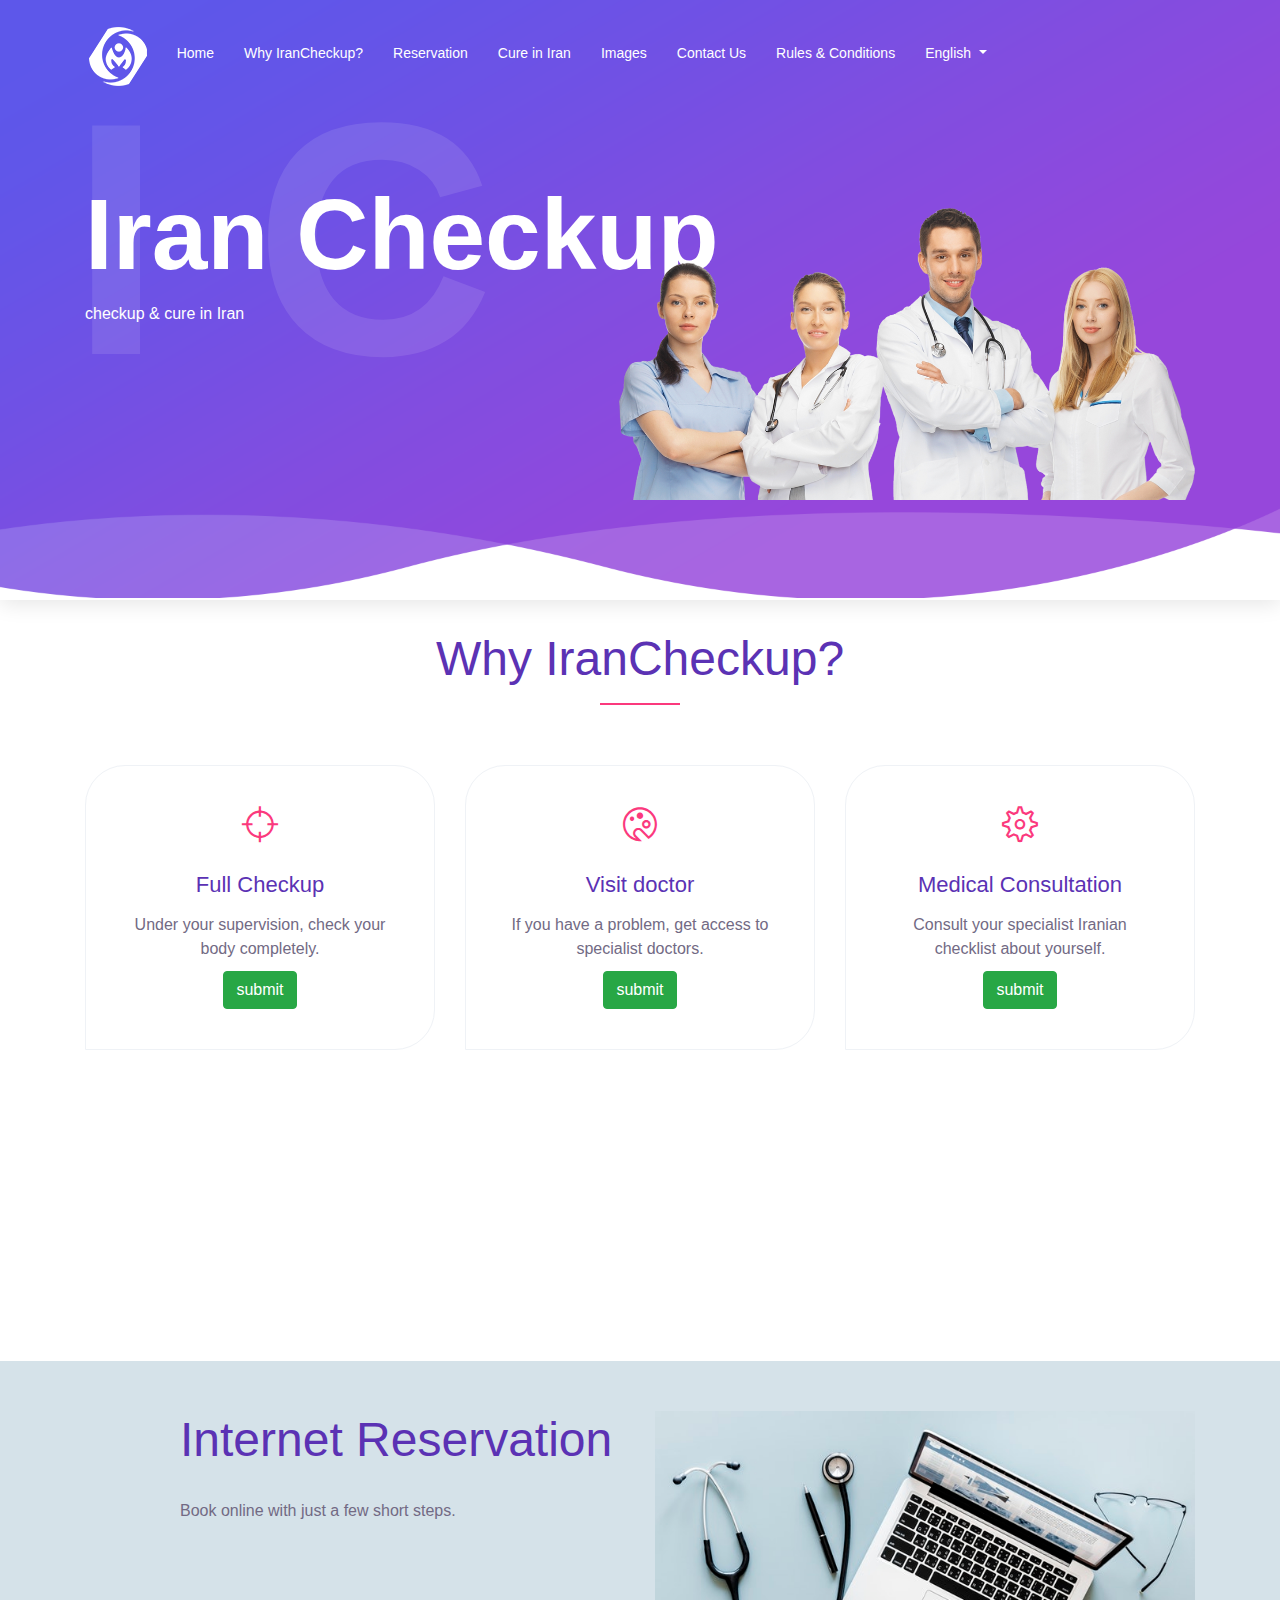
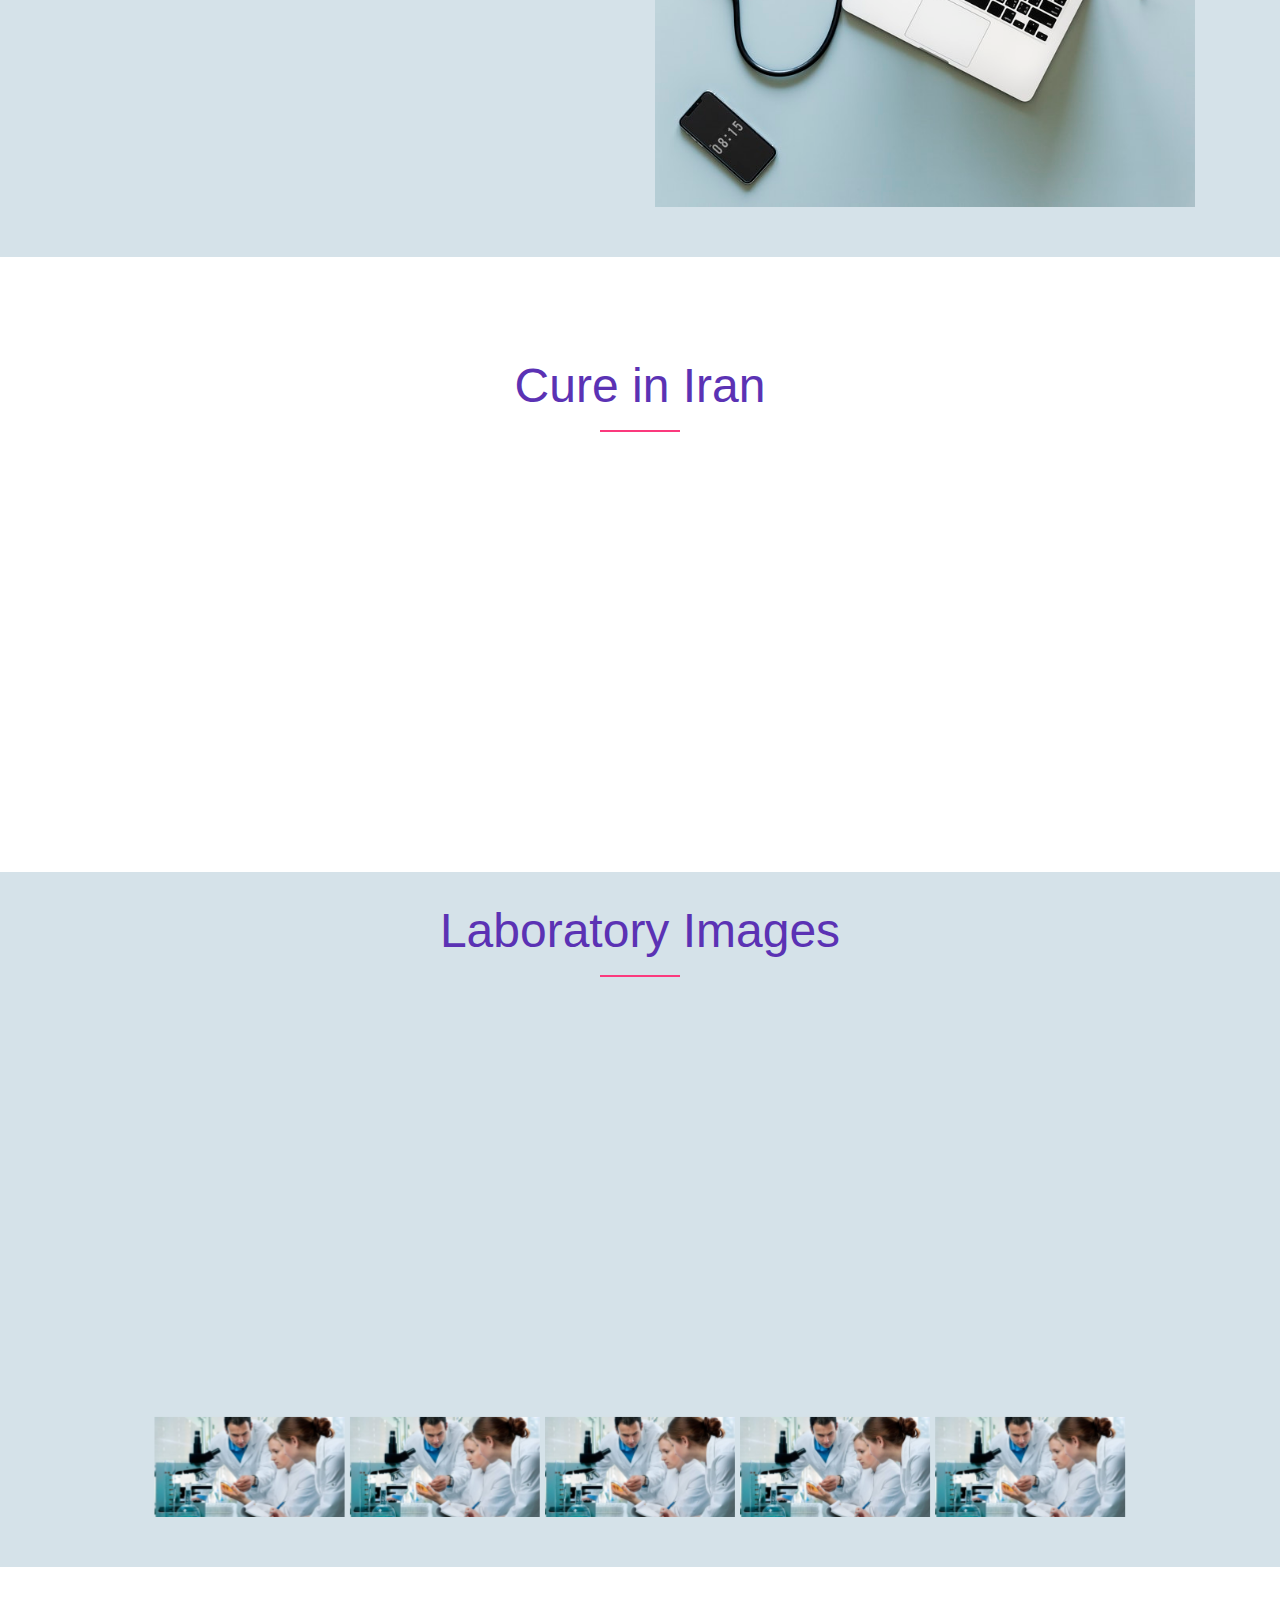
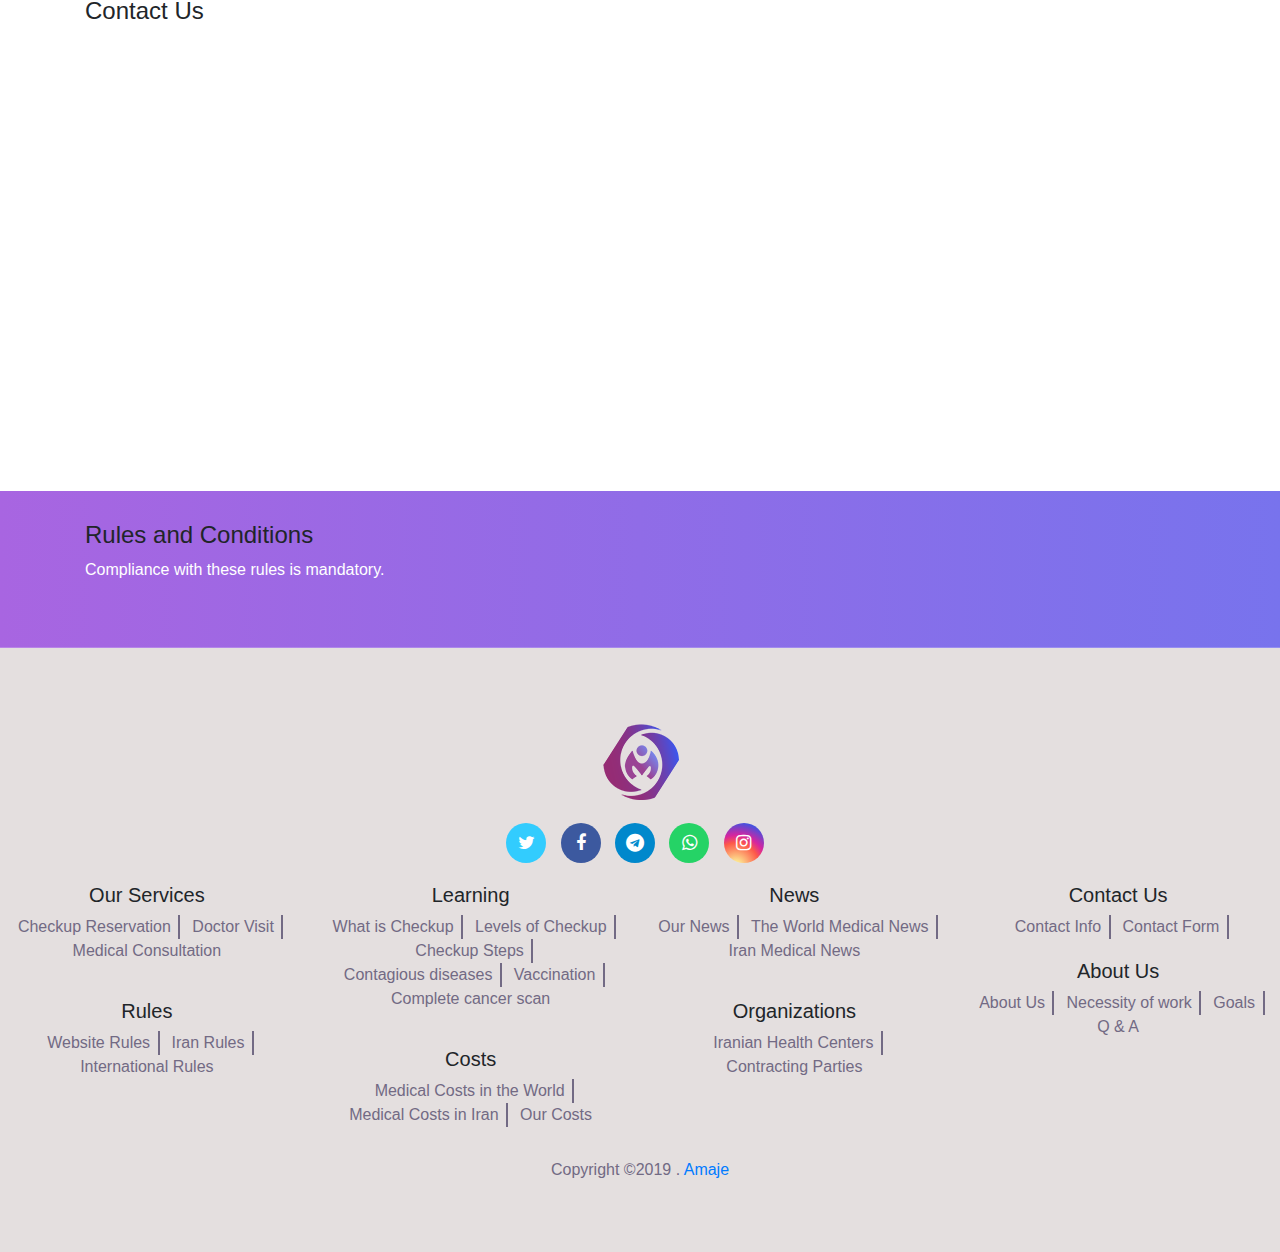
==== en/index.html @ b254dffb "init project" ====
<!DOCTYPE html>
<html lang="en">
<head>
    <meta charset="UTF-8">
    <meta http-equiv="X-UA-Compatible" content="IE=edge">
    <meta name="viewport" content="width=device-width, initial-scale=1, shrink-to-fit=no">
    <!-- The above 4 meta tags *must* come first in the head; any other head content must come *after* these tags -->
    <!-- Title -->
    <title>
      IranCheckup: checkup & cure in Iran
    </title>
    <!-- Favicon -->
    <link rel="icon" href="../img/core-img/favicon.ico">
    <!-- Core Stylesheet -->
    <link href="../style-ltr.css" rel="stylesheet">
    <!-- Responsive CSS -->
    <link href="../css/responsive.css" rel="stylesheet">
    <link href="../css/bootstrap.css" rel="stylesheet">
    <meta name="description" content="IranCheckup: checkup & cure in Iran" />
    <!-- Twitter Card data -->
    <meta name="twitter:card" content="summary">
    <meta name="twitter:site" content="@irancheckup">
    <meta name="twitter:title" content="IranCheckup">
    <meta name="twitter:description" content="IranCheckup: checkup & cure in Iran">
    <!-- Twitter Summary card images must be at least 120x120px -->
    <meta name="twitter:image" content="http://www.irancheckup.ir/image.jpg">
    <!-- Open Graph data -->
    <meta property="og:title" content="IranCheckup" />
    <meta property="og:type" content="article" />
    <meta property="og:url" content="http://www.irancheckup.ir/" />
    <meta property="og:image" content="http://www.irancheckup.ir/image.jpg" />
    <meta property="og:description" content="IranCheckup: checkup & cure in Iran" />
</head>
<body>
    <!-- Preloader Start -->
    <div id="preloader">
        <div class="colorlib-load"></div>
    </div>
    <!-- ***** Header Area Start ***** -->
    <header class="header_area animated">
        <div class="container-fluid">
          <div class="row align-items-center">
            <!-- Menu Area Start -->
            <div class="col-12 col-lg-10">
              <div class="menu_area">
                <nav class="navbar navbar-expand-lg navbar-light">
                  <!-- Logo -->
                  <a class="navbar-brand" href="mahadel.ir">
                    <img src="../img/core-img/Logo.png" alt="">
                  </a>
                  <button class="navbar-toggler" type="button" data-toggle="collapse" data-target="#ca-navbar" aria-controls="ca-navbar" aria-expanded="false" aria-label="Toggle navigation"><span class="navbar-toggler-icon"></span></button>
                  <!-- Menu Area -->
                  <div class="collapse navbar-collapse" id="ca-navbar">
                    <ul class="navbar-nav ml-auto" id="nav">
                        <li class="nav-item active">
                          <a class="nav-link" href="#home">
                            Home
                          </a>
                        </li>
                        <li class="nav-item">
                          <a class="nav-link" href="#about">
                            Why IranCheckup?
                          </a>
                        </li>
                        <li class="nav-item">
                          <a class="nav-link" href="#reservation">
                            Reservation
                          </a>
                        </li>
                        <li class="nav-item">
                          <a class="nav-link" href="#features">
                            Cure in Iran
                          </a>
                        </li>
                        <li class="nav-item">
                          <a class="nav-link" href="#screenshot">
                            Images
                          </a>
                        </li>
                        <li class="nav-item">
                          <a class="nav-link" href="#contact">
                            Contact Us
                          </a>
                        </li>
                        <li class="nav-item">
                          <a class="nav-link" href="#rule">
                            Rules & Conditions
                          </a>
                        </li>
                        <li class="nav-item dropdown">
                          <a class="nav-link dropdown-toggle" data-toggle="dropdown" href="#" role="button" aria-haspopup="true" aria-expanded="false">
                            English
                          </a>
                          <div class="dropdown-menu">
                            <a class="dropdown-item" href="../index.html">
                              فارسی
                            </a>
                            <a class="dropdown-item" href="#">
                              Deutsch
                            </a>
                            <a class="dropdown-item" href="#">
                              العربیة
                            </a>
                          </div>
                        </li>
                    </ul>
                  </div>
                </nav>
              </div>
            </div>
          </div>
        </div>
    </header>
    <!-- ***** Header Area End ***** -->
    <!-- ***** Welcome Area Start ***** -->
    <section class="welcome_area clearfix" id="home">
        <div class="container h-100">
            <div class="row h-100 align-items-center">
              <div class="col-12 col-md">
                <div class="welcome-heading">
                  <h2>
                    Iran Checkup
                  </h2>
                  <h3>
                    I C
                  </h3>
                  <p>
                    checkup & cure in Iran
                  </p>
                </div>
              </div>
            </div>
        </div>
        <!-- Welcome thumb -->
        <div class="welcome-thumb wow fadeInDown" data-wow-delay="0.5s">
            <img src="../img/bg-img/doctors-homepage.png" alt="">
        </div>
    </section>
    <!-- ***** Welcome Area End ***** -->
    <!-- ***** Special Area Start ***** -->
    <section class="special-area bg-white section_padding_30_50" id="about">
        <div class="container">
            <div class="row">
                <div class="col-12">
                    <!-- Section Heading Area -->
                    <div class="section-heading text-center">
                        <h2>
                          Why IranCheckup?
                        </h2>
                        <div class="line-shape"></div>
                    </div>
                </div>
            </div>

            <div class="row">
                <!-- Single Special Area -->
                <div class="col-12 col-md-4">
                    <div class="single-special text-center wow fadeInUp" data-wow-delay="0.2s">
                        <div class="single-icon">
                            <i class="ti-target" aria-hidden="true"></i>
                        </div>
                        <h4>
                           Full Checkup
                        </h4>
                        <p>
			                   Under your supervision, check your body completely.
                        </p>
                        <p style="height:10px;"></p>
                        <a class="btn btn-success" href="#">
                          submit
                        </a>
                    </div>
                </div>
                <!-- Single Special Area -->
                <div class="col-12 col-md-4">
                    <div class="single-special text-center wow fadeInUp" data-wow-delay="0.4s">
                        <div class="single-icon">
                            <i class="ti-palette" aria-hidden="true"></i>
                        </div>
                        <h4>
                          Visit doctor
                        </h4>
                        <p>
			                   If you have a problem, get access to specialist doctors.
			                  </p>
                        <p style="height:10px;"></p>
                        <a class="btn btn-success" href="#">
                          submit
                        </a>
                    </div>
                </div>
                <!-- Single Special Area -->
                <div class="col-12 col-md-4">
                    <div class="single-special text-center wow fadeInUp" data-wow-delay="0.6s">
                        <div class="single-icon">
                            <i class="ti-settings" aria-hidden="true"></i>
                        </div>
                        <h4>
                          Medical Consultation
                        </h4>
                        <p>
			                  Consult your specialist Iranian checklist about yourself.
                        </p>
                        <p style="height:10px;"></p>
                        <a class="btn btn-success" href="#">
                          submit
                        </a>
                    </div>
                </div>
            </div>
            <div class="row">
                <!-- Single Cool Fact-->
                <div class="col-12 col-md-4 col-lg-4">
                    <div class="single-cool-fact d-flex justify-content-center wow fadeInUp" data-wow-delay="0.2s">
                        <div class="counter-area">
                            <h3><span class="counter">90</span></h3>
                        </div>
                        <div class="cool-facts-content">
                            <i class="ion-ios-person-outline"></i>
                            <p>
                               Full Checkup
                             </p>
                        </div>
                    </div>
                </div>

                <!-- Single Cool Fact-->
                <div class="col-12 col-md-4 col-lg-4">
                    <div class="single-cool-fact d-flex justify-content-center wow fadeInUp" data-wow-delay="0.6s">
                        <div class="counter-area">
                            <h3><span class="counter">40</span></h3>
                        </div>
                        <div class="cool-facts-content">
                            <i class="ion-ios-list-outline"></i>
                            <p>
                               Visit doctor
                             </p>
                        </div>
                    </div>
                </div>
                <!-- Single Cool Fact-->
                <div class="col-12 col-md-4 col-lg-4">
                    <div class="single-cool-fact d-flex justify-content-center wow fadeInUp" data-wow-delay="0.8s">
                        <div class="counter-area">
                            <h3><span class="counter">10</span></h3>
                        </div>
                        <div class="cool-facts-content">
                            <i class="ion-ios-cog-outline"></i>
                            <p>
                              Consultation
                            </p>
                        </div>
                    </div>
                </div>
            </div>
        </div>
    </section>
    <!-- ***** Special Area End ***** -->
    <!-- Reservation Start ***** -->
  	<section class="special-area section_padding_0_50" id="reservation">
      <div class="special_description_area mt-150 section_padding_50" style="background-color: #d5e2e9;">
        <div class="container">
          <div class="row">
            <div class="col-lg-6 col-xl-5 ml-xl-auto">
              <div class="special_description_content">
                  <h2>
                    Internet Reservation
                  </h2>
                  <p>
		                Book online with just a few short steps.
    							</p>
                  <div class="app-download-area">
                      <div class="app-download-btn wow fadeInUp" data-wow-delay="0.2s">
                          <!-- Google Store Btn -->
                          <a href="#">
                              <i class="fa fa-user-md"></i>
                              <p class="mb-0">
                                <span>
                                  Book doctor appointment
                                </span>
                              </p>
                          </a>
                      </div>
                      <div class="app-download-btn wow fadeInDown" data-wow-delay="0.4s">
                          <!-- Apple Store Btn -->
                          <a href="#">
                              <i class="fa fa-ambulance"></i>
                              <p class="mb-0">
                                <span>
                                  Accept test
                                </span>
                              </p>
                          </a>
                      </div>
                  </div>
              </div>
            </div>
            <div class="col-lg-6">
              <div class="special_description_img">
                  <img src="../img/bg-img/reserve.jpg" alt="">
              </div>
            </div>
          </div>
        </div>
      </div>
  	</section>
    <!-- Reservation End ***** -->
    <!-- ***** In Iran Details Start ***** -->
    <section class="awesome-feature-area bg-white section_padding_50_150 clearfix" id="features">
        <div class="container">
            <div class="row">
                <div class="col-12">
                    <!-- Heading Text -->
                    <div class="section-heading text-center">
                        <h2>
                          Cure in Iran
                        </h2>
                        <div class="line-shape"></div>
                    </div>
                </div>
            </div>

            <div class="row">
                <!-- Single Feature Start -->
                <div class="col-12 col-sm-6 col-lg-6">
                    <div class="single-feature wow fadeInRight"
                    data-wow-delay="0.1s">
                        <i class="ti-user" aria-hidden="true"></i>
                        <h5>
                          What is checkup?
                        </h5>
                        <p>
                          What is checkup? What is checkup? What is checkup?
                          <a href="#">continue</a>
                        </p>
                    </div>
                </div>
                <!-- Single Feature Start -->
                <div class="col-12 col-sm-6 col-lg-6">
                    <div class="single-feature wow fadeInLeft"
                    data-wow-delay="0.4s">
                        <i class="ti-image" aria-hidden="true"></i>
                        <h5>
                          Medical rules
                        </h5>
                        <p>
                          What is medical rules in Iran and the world?
                          <a href="#">continue</a>
                        </p>
                    </div>
                </div>
                <!-- Single Feature Start -->
                <div class="col-12 col-sm-6 col-lg-6">
                    <div class="single-feature wow fadeInRight"
                    data-wow-delay="0.2s">
                        <i class="ti-server" aria-hidden="true"></i>
                        <h5>
                          Iranian Medical Centers
                        </h5>
                        <p>
                          A list of Iranian medical centers and its links.
                          <a href="#">continue</a>
                        </p>
                    </div>
                </div>
                <!-- Single Feature Start -->
                <div class="col-12 col-sm-6 col-lg-6">
                    <div class="single-feature wow fadeInLeft"
                    data-wow-delay="0.5s">
                        <i class="ti-text" aria-hidden="true"></i>
                        <h5>
                          Medical News
                        </h5>
                        <p>
                          Latest medical news related to Iran and the world.
                          <a href="#">continue</a>
                        </p>
                    </div>
                </div>

            </div>

        </div>
    </section>
    <!-- ***** In Iran Details End ***** -->
    <!-- ***** Video Area Start *****
    <div class="video-section">
        <div class="container">
            <div class="row">
                <div class="col-12">
                    <div class="video-area" style="background-image: url(img/bg-img/video.jpg);">
                        <div class="video-play-btn">
                            <a href="#" class="video_btn"><i class="fa fa-play" aria-hidden="true"></i></a>
                        </div>
                    </div>
                </div>
            </div>
        </div>
    </div>
    <!-- ***** Video Area End ***** -->
    <!-- ***** Images Lab Start ***** -->
    <section class="images-lab section_padding_30_50 clearfix" id="screenshot">
        <div class="container">
            <div class="row">
                <div class="col-12 text-center">
                    <!-- Heading Text  -->
                    <div class="section-heading">
                        <h2>
                          Laboratory Images
                        </h2>
                        <div class="line-shape"></div>
                    </div>
                </div>
            </div>
        </div>
        <div class="container-fluid">
            <div class="row">
              <!-- Jssor Slider -->
              <div id="jssor_1" class="wow slideInRight" data-wow-delay="0.1s">
                <!-- Loading Screen -->
                <div class="slides" data-u="slides" >
                  <div>
                      <img data-u="image" src="../img/scr-img/medical_lab_1.jpg" />
                      <img data-u="thumb" src="../img/scr-img/medical_lab_1.jpg" />
                  </div>
                  <div>
                      <img data-u="image" src="../img/scr-img/medical_lab_1.jpg" />
                      <img data-u="thumb" src="../img/scr-img/medical_lab_1.jpg" />
                  </div>
                  <div>
                      <img data-u="image" src="../img/scr-img/medical_lab_1.jpg" />
                      <img data-u="thumb" src="../img/scr-img/medical_lab_1.jpg" />
                  </div>
                  <div>
                      <img data-u="image" src="../img/scr-img/medical_lab_1.jpg" />
                      <img data-u="thumb" src="../img/scr-img/medical_lab_1.jpg" />
                  </div>
                  <div>
                      <img data-u="image" src="../img/scr-img/medical_lab_1.jpg" />
                      <img data-u="thumb" src="../img/scr-img/medical_lab_1.jpg" />
                  </div>
                  <div>
                      <img data-u="image" src="../img/scr-img/medical_lab_1.jpg" />
                      <img data-u="thumb" src="../img/scr-img/medical_lab_1.jpg" />
                  </div>
                </div>
                <!-- Thumbnail Navigator -->
                <div data-u="thumbnavigator" class="jssort101" data-autocenter="1" data-scale-bottom="0.75">
                  <div data-u="slides">
                    <div data-u="prototype" class="p jssor-prototype">
                      <div data-u="thumbnailtemplate" class="t"></div>
                    </div>
                  </div>
                </div>
                <!-- Arrow Navigator -->
                <div data-u="arrowleft" class="jssora106" data-scale="0.75">
                </div>
                <div data-u="arrowright" class="jssora106" data-scale="0.75">
                </div>
              </div>
            </div>
        </div>
    </section>
    <!-- ***** Images Lab End *****====== -->
    <!-- ***** contact *****====== -->
     <section class="contact section_padding_30_50 clearfix" id="contact">
      <div class="container">
        <div class="row align-items-center">
          <div class="col-12 col-md">
            <h4>
              Contact Us
            </h4>
            <div class="row">
              <div class="col-12 col-lg-8 wow fadeInRight" data-wow-delay="0.2s">
                <form>
                  <div class="row">
                    <div class="col-12 col-sm-6 col-lg-6">
                      <div class="form-group">
                        <label for="nameInput">
                          Your Name
                        </label>
                        <input type="text" class="form-control" id="nameInput">
                      </div>
                    </div>
                    <div class="col-12 col-sm-6 col-lg-6">
                      <div class="form-group">
                        <label for="emailInput">
                          Your Email
                        </label>
                        <input type="email" class="form-control" id="emailInput" placeholder="name@example.com">
                      </div>
                    </div>

                  </div>
                  <div class="row">
                    <div class="col-12 col-sm-6 col-lg-6">
                      <div class="form-group">
                        <label for="subjectInput">
                          Subject
                        </label>
                        <input type="text" class="form-control" id="subjectInput">
                      </div>
                    </div>
                    <div class="col-12 col-sm-6 col-lg-6">
                      <div class="form-group">
                        <label for="categoryInput">
                          What is your message about?
                        </label>
                        <select class="form-control" id="categoryInput">
                          <option>
                            Question about Internet reservation
                          </option>
                          <option>
                            Ask for advice from a doctor
                          </option>
                          <option>
                            Criticism or suggestion
                          </option>
                          <option>
                            Report a problem on the site
                          </option>
                          <option>
                            Other
                          </option>
                        </select>
                      </div>
                    </div>
                  </div>
                  <div class="form-group">
                    <label for="messageInput">
                      Your Message
                    </label>
                    <textarea class="form-control" id="messageInput" rows="4"></textarea>
                    <small id="emailHelp" class="form-text text-muted">
                      We do not share your email with anyone.
                    </small>
                  </div>
                  <div class="form-group">
                    <button type="submit" class="btn btn-primary">
                      submit
                    </button>
                  </div>
                </form>
              </div>
              <div class="col-12 col-lg-4 wow fadeInLeft" data-wow-delay="0.3s">
                <div class="card">
                  <div class="card-header bg-success text-white text-uppercase">
                    <i class="fa fa-home"></i>
                    Contact Us
                  </div>
                  <div class="card-body">
                    <!--Google map-->
                    <iframe src="https://www.google.com/maps/embed?pb=!1m18!1m12!1m3!1d3239.7407308863512!2d51.38289708526976!3d35.70799728018803!2m3!1f0!2f0!3f0!3m2!1i1024!2i768!4f13.1!3m3!1m2!1s0x3f8e00dcf216968f%3A0xe37172252c0df8b0!2z2KjbjNmF2KfYsdiz2KrYp9mGINin2YXYp9mFINiu2YXbjNmG24wgKNix2Ycp!5e0!3m2!1sfa!2s!4v1549020685977"
                    height="150" frameborder="0" style="width: 100%; border:0" allowfullscreen>
                    </iframe>
                    <p>
                      Emam Khomeini Hospital- Tehran- Iran
                    </p>
                    <p>
                      Postal Code: 12356
                    </p>
                    <p>
                      Tel: +98-21-68445Tel
                    </p>
                  </div>
                </div>
              </div>
            </div>
          </div>
        </div>
      </div>
     </section>
    <!-- ***** contact *****====== -->
    <!-- *****Terms & Conditions *****====== -->
       <section class="rules section_padding_30_50  clearfix" id="rule">
         <div class="container ">
            <div class="row  align-items-center">
                <div class="col-12 col-md">
                  <div class="rules-heading">
                    <h4>
                      Rules and Conditions
                     </h4>
                    <p>
                      Compliance with these rules is mandatory.
                    </p>
                  </div>
                </div>
            </div>
        </div>
       </section>
    <!-- ***** Terms & Conditions *****====== -->
    <!-- ***** Footer Area Start ***** -->
    <footer class="footer-social-icon text-center section_padding_70 clearfix">
      <!-- footer logo -->
      <div class="footer-text">
         <img src="../img/core-img/Logo-v.png" alt="">
      </div>
      <!-- social icon-->
      <div class="footer-social-icon">
          <a href="#"> <i class="fa fa-twitter" aria-hidden="true"></i></a>
          <a href="#"> <i class="fa fa-facebook" aria-hidden="true"></i></a>
          <a href="#"> <i class="fa fa-telegram" aria-hidden="true"></i></a>
          <a href="#"> <i class="fa fa-whatsapp" aria-hidden="true"></i></a>
          <a href="#"> <i class="fa fa-instagram" aria-hidden="true"></i></a>
      </div>
      <!-- Foooter Text-->
      <div class="row footer-menu">
        <div class="col-6 col-md-3">
          <h5>
             Our Services
          </h5>
          <ul>
            <li>
              <a href="#">
                Checkup Reservation
              </a>
            </li>
            <li>
              <a href="#">
                Doctor Visit
              </a>
            </li>
            <li>
              <a href="#">
                Medical Consultation
              </a>
            </li>
          </ul>
          <h5>
             Rules
          </h5>
          <ul>
            <li>
              <a href="#">
                Website Rules
              </a>
            </li>
            <li>
              <a href="#">
                 Iran Rules
              </a>
            </li>
            <li>
              <a href="#">
                 International Rules
              </a>
            </li>
          </ul>
        </div>
        <div class="col-6 col-md-3">
          <h5>
             Learning
          </h5>
          <ul>
            <li>
              <a href="#">
                What is Checkup
              </a>
            </li>
            <li>
              <a href="#">
                Levels of Checkup
              </a>
            </li>
            <li>
              <a href="#">
                Checkup Steps
              </a>
            </li>
            <li>
              <a href="#">
                 Contagious diseases
              </a>
            </li>
            <li>
              <a href="#">
                 Vaccination
              </a>
            </li>
            <li>
              <a href="#">
                 Complete cancer scan
              </a>
            </li>
          </ul>
          <h5>
            Costs
          </h5>
          <ul>
            <li>
              <a href="#">
                 Medical Costs in the World
              </a>
            </li>
            <li>
              <a href="#">
                Medical Costs in Iran
              </a>
            </li>
            <li>
              <a href="#">
                Our Costs
              </a>
            </li>
          </ul>
        </div>
        <div class="col-6 col-md-3">
          <h5>
               News
          </h5>
          <ul>
            <li>
              <a href="#">
                 Our News
              </a>
            </li>
            <li>
              <a href="#">
                  The World Medical News
              </a>
            </li>
            <li>
              <a href="#">
                   Iran Medical News
              </a>
            </li>
          </ul>
          <h5>
            Organizations
          </h5>
          <ul>
            <li>
              <a href="#">
                Iranian Health Centers
              </a>
            </li>
            <li>
              <a href="#">
                Contracting Parties
              </a>
            </li>
          </ul>
        </div>
        <div class="col-6 col-md-3">
          <h5>
             Contact Us
          </h5>
          <ul>
            <li>
              <a href="#">
                Contact Info
              </a>
            </li>
            <li>
              <a href="#">
                Contact Form
              </a>
            </li>
            <h5>
              About Us
            </h5>
            <ul>
              <li>
                <a href="#">
                  About Us
                </a>
              </li>
              <li>
                <a href="#">
                   Necessity of work
                </a>
              </li>
              <li>
                <a href="#">
                  Goals
                </a>
              </li>
              <li>
                <a href="#">
                  Q & A
                </a>
              </li>
            </ul>
        </div>
      </div>
      <div class="copyright-text">
        <!-- ***** Removing this text is now allowed! This template is licensed under CC BY 3.0 ***** -->
        <p> Copyright ©2019 . <a href="https://amaje.ir" target="_blank">Amaje</a></p>
      </div>
    </footer>
    <!-- ***** Footer Area Start ***** -->
    <!-- Jquery-2.2.4 JS -->
    <script src="../js/jquery-2.2.4.min.js"></script>
    <!-- Jssor -->
    <script src="../js/jssor.slider.min.js"></script>
    <script src="../js/jssor-functions.js"></script>
    <!-- Popper js -->
    <script src="../js/popper.min.js"></script>
    <!-- Bootstrap-4 Beta JS -->
    <script src="../js/bootstrap.min.js"></script>
    <!-- All Plugins JS -->
    <script src="../js/plugins.js"></script>
    <!-- Footer Reveal JS
    <script src="js/footer-reveal.min.js"></script> -->
    <!-- Active JS -->
    <script src="../js/active.js"></script>
</body>
</html>
---- style-ltr.css ----
/* --- [Master Stylesheet] ----
:: 1.0 Base CSS Start
:: 2.0 Header Area CSS
:: 3.0 Welcome Area CSS
:: 4.0 Special Area CSS
:: 5.0 Features Area CSS
:: 6.0 Video Area CSS
:: 7.0 Cool Facts Area CSS
:: 8.0 Images Area CSS
:: 9.0 Contact Area CSS
:: 10.0 Footer Area CSS Start
-------------------------- */


@import 'css/bootstrap.min.css';
@import 'css/animate.css';
@import 'css/magnific-popup.css';
@import 'css/owl.carousel.min.css';
@import 'css/font-awesome.min.css';
@import 'css/themify-icons.css';
@import 'css/ionicons.min.css';

/* --------------------------
:: 1.0 Base CSS Start
-------------------------- */

* {
    margin: 0;
    padding: 0;
}

body {
    font-family: 'Times New Roman';
    font-weight: 300;
    background-color: #fff;
}

h1,
h2,
h3,
h4,
h5,
h6 {
    font-family: 'Cabin', sans-serif;
    font-weight: 400;
    color: #000;
    line-height: 1.2;
}

.section_padding_100 {
    padding-top: 100px;
    padding-bottom: 100px;
}

.section_padding_100_50 {
    padding-top: 100px;
    padding-bottom: 50px;
}

.section_padding_100_70 {
    padding-top: 100px;
    padding-bottom: 70px;
}

.section_padding_50 {
    padding-top: 50px;
    padding-bottom: 50px;
}

.section_padding_50_30 {
    padding-top: 50px;
    padding-bottom: 30px;
}
.section_padding_50_150 {
    padding-top: 50px;
    padding-bottom: 150px;
}
.section_padding_150 {
    padding-top: 150px;
    padding-bottom: 150px;
}

.section_padding_200 {
    padding-top: 200px;
    padding-bottom: 200px;
}

.section_padding_0_100 {
    padding-top: 0;
 padding-bottom: 100px;
}

.section_padding_70 {
    padding-top: 70px;
    padding-bottom: 70px;
}

.section_padding_0_50 {
    padding-top: 0;
    padding-bottom: 50px;
}

.section_padding_30_50 {
    padding-top: 30px;
    padding-bottom: 50px;
}

img {
    max-width: 100%;
    max-height: 100%;
}

.mt-15 {
    margin-top: 15px;
}

.mt-30 {
    margin-top: 30px;
}

.mt-40 {
    margin-top: 40px;
}

.mt-50 {
    margin-top: 50px;
}

.mt-100 {
    margin-top: 100px;
}
.mt-150 {
    margin-top: 150px;
    text-align: left;
}
.mr-15 {
    margin-right: 15px;
}
.mr-30 {
    margin-right: 30px;
}

.mr-50 {
    margin-right: 50px;
}

.mr-100 {
    margin-right: 100px;
}

.mb-15 {
    margin-bottom: 15px;
}

.mb-30 {
    margin-bottom: 30px;
}

.mb-50 {
    margin-bottom: 50px;
}

.mb-100 {
    margin-bottom: 100px;
}

.ml-15 {
    margin-left: 15px;
}

.ml-30 {
    margin-left: 30px;
}

.ml-50 {
    margin-left: 50px;
}

.ml-100 {
    margin-left: 100px;
}

ul,
ol {
    margin: 0;
    padding: 0;
}

#scrollUp {
    bottom: 0;
    font-size: 24px;
    left: 30px;
    width: 50px;
    background-color: #fb397d;
    color: #fff;
    text-align: center;
    height: 50px;
    line-height: 50px;
}

a,
a:hover,
a:focus,
a:active {
    text-decoration: none;
    -webkit-transition-duration: 500ms;
    -o-transition-duration: 500ms;
    transition-duration: 500ms;
}

li {
    list-style: none;
}

p {
    color: #726a84;
    font-size: 16px;
    font-weight: 300;
    margin-top: 0;
}

.heading-text > p {
    font-size: 16px;
}

.section-heading > h2 {
    font-weight: 300;
    color: #5b32b4;
    font-size: 48px;
    margin: 0;
}


.section-heading {
    margin-bottom: 60px;
}

.line-shape-white,
.line-shape {
    width: 80px;
    height: 2px;
    background-color: #fb397d;
    margin-top: 15px;
}

.line-shape {
    margin-left: calc(50% - 40px);
}

.table {
    display: table;
    height: 100%;
    left: 0;
    position: relative;
    top: 0;
    width: 100%;
    z-index: 2;
}

.table-cell {
    display: table-cell;
    vertical-align: middle;
}

#preloader {
    overflow: hidden;
    background-color: #fff;
    height: 100%;
    left: 0;
    position: fixed;
    top: 0;
    width: 100%;
    z-index: 999999;
}

.colorlib-load {
    -webkit-animation: 2000ms linear 0s normal none infinite running colorlib-load;
    animation: 2000ms linear 0s normal none infinite running colorlib-load;
    background: transparent none repeat scroll 0 0;
    border-color: #dddddd #dddddd #fb397d;
    border-radius: 50%;
    border-style: solid;
    border-width: 2px;
    height: 40px;
    left: calc(50% - 20px);
    position: relative;
    top: calc(50% - 20px);
    width: 40px;
    z-index: 9;
}

@-webkit-keyframes colorlib-load {
    0% {
        -webkit-transform: rotate(0deg);
        transform: rotate(0deg);
    }
    100% {
        -webkit-transform: rotate(360deg);
        transform: rotate(360deg);
    }
}

@keyframes colorlib-load {
    0% {
        -webkit-transform: rotate(0deg);
        transform: rotate(0deg);
    }
    100% {
        -webkit-transform: rotate(360deg);
        transform: rotate(360deg);
    }
}

/* --------------------------
:: 2.0 Header Area CSS
-------------------------- */

.header_area {
    left: 0;
    position: absolute;
    width: 100%;
    z-index: 99;
    top: 0;
    padding: 0 4%;
}

.menu_area .navbar-brand {
    font-size: 72px;
    font-weight: 700;
    color: #fff;
    margin: 0;
    line-height: 1;
    padding: 0;
}


.menu_area .navbar-brand:hover,
.menu_area .navbar-brand:focus {
    color: #fff;
}


.menu_area {
    position: relative;
    z-index: 2;
}

.menu_area #nav .nav-link {
    color: #fff;
    display: block;
    font-size: 14px;
    font-weight: 500;
    border-radius: 30px;
    -webkit-transition-duration: 500ms;
    -o-transition-duration: 500ms;
    transition-duration: 500ms;
    padding: 35px 15px;
}
.menu_area #nav .nav-link:hover {
  color: #fb397d;
}

.dropdown-menu {
  background-color: #884bdf !important;
}

.dropdown-item {
  color: #fff !important;
  text-align: center !important;
}
.dropdown-item:hover {
  background-color: #884bdf !important;
  color: #fb397d !important;
}
/* stcicky css */

.header_area.sticky {
    background-color: #884bdf;
    -webkit-box-shadow: 0 4px 20px rgba(0, 0, 0, 0.1);
            box-shadow: 0 4px 20px rgba(0, 0, 0, 0.1);
    height: 70px;
    position: fixed;
    top: 0;
    z-index: 99;
}

.header_area.sticky .menu_area .navbar-brand {
    font-size: 50px;
}

.header_area.sticky .menu_area #nav .nav-link {
    padding: 23px 15px;
}
.header_area.sticky .navbar {
    padding: 0;
}



/* --------------------------
:: 3.0 welcome_area Area CSS
-------------------------- */

.welcome_area {
    background-image: url(img/bg-img/welcome-bg.png);
    height: 600px;
    position: relative;
    z-index: 1;
    background-position: bottom center;
    background-size: cover;
    text-align: left;
    background-color: #884bdf;
    -webkit-box-shadow: 0 4px 20px rgba(0, 0, 0, 0.1);
            box-shadow: 0 4px 20px rgba(0, 0, 0, 0.1);
}

.welcome_area:after {
    position: absolute;
    width: 100%;
    right: 0;
    height: 2px;
    background-color: #fff;
    content: '';
    bottom: 0;
    z-index: 2;
}

.welcome-thumb {
    width: 45%;
    position: absolute;
    bottom: 100px;
    right: 85px;
    z-index: 9;
}

.welcome-thumb img {
    height: auto;
    width: 100%;
}

.welcome-heading > h2 {
    font-size: 100px;
    color: #ffffff;
    font-weight: 700;
    position: relative;
    z-index: 3;
}

.welcome-heading > h4 {
    font-size:50px;
    color: #ffffff;
    font-weight: 300;
    position: relative;
    z-index: 3;
}


.welcome-heading > p {
    color: #fff;
}

.welcome-heading > h3 {
    font-size: 332px;
    position: absolute;
    top: -134px;
    left: 0px;
    font-weight: 900;
    z-index: -1;
    color: #fff;
    opacity: .1;
    -ms-filter: "progid:DXImageTransform.Microsoft.Alpha(Opacity=10)";
}

.welcome-heading {
    margin-bottom: 100px;
}

/* --------------------------
:: 4.0 Special Area CSS
-------------------------- */

.single-icon > i {
    font-size: 36px;
    color: #fb397d;
}

.single-special > h4 {
    font-size: 22px;
    color: #5b32b4;
}

.single-icon {
    margin-bottom: 25px;
}

.single-special > h4 {
    font-size: 22px;
    color: #5b32b4;
    margin-bottom: 15px;
}

.single-special {
    border: 1px solid #eff2f6;
    padding: 40px;
    border-radius: 40px 40px 40px 0px;
    -webkit-transition-duration: 800ms;
    -o-transition-duration: 800ms;
    transition-duration: 800ms;
    margin-bottom: 30px;
}

.special_description_content > h2 {
    color: #5b32b4;
    font-size: 48px;
    margin-bottom: 30px;
}

.single-special:hover {
    -webkit-box-shadow: 0 10px 90px rgba(0, 0, 0, 0.08);
            box-shadow: 0 10px 90px rgba(0, 0, 0, 0.08);
}

.single-special p {
    margin-bottom: 0;
}

.app-download-area {
    display: -moz-flex;
    display: -ms-flex;
    display: -o-flex;
    display: -webkit-box;
    display: -ms-flexbox;
    display: flex;
    -ms-flex-preferred-size: 1;
    flex-basis: 1;
    margin-top: 50px;
}

.app-download-btn a {
    border: 1px solid #ddd;
    display: -webkit-box;
    display: -ms-flexbox;
    display: flex;
    -webkit-box-align: center;
    -ms-flex-align: center;
    align-items: center;
    padding: 15px 30px;
    border-radius: 30px 30px 30px 0;
    -webkit-box-shadow: 0 10px 30px rgba(0, 0, 0, 0.1);
    box-shadow: 0 10px 30px rgba(0, 0, 0, 0.1);
    -webkit-box-pack: center;
    -ms-flex-pack: center;
    justify-content: center;
}

.app-download-btn.active a,
.app-download-btn a:hover {
    border-color: transparent;
    background-color: #fb397d;
}

.app-download-btn a i {
    color: #47425d;
    font-size: 24px;
    margin-right: 15px;
    margin-left: 5px;

    -webkit-transition-duration: 500ms;
    -o-transition-duration: 500ms;
    transition-duration: 500ms;
}

.app-download-btn a p {
    font-size: 16px;
    line-height: 1;
    -webkit-transition-duration: 500ms;
    -o-transition-duration: 500ms;
    transition-duration: 500ms;
}

.app-download-btn a p span {
    font-size: 12px;
    display: block;
}

.app-download-btn:last-child {
    margin-right: 20px;
}

.app-download-btn a:hover i,
.app-download-btn.active a i,
.app-download-btn.active a p,
.app-download-btn a:hover p {
    color: #fff;
}

/* --------------------------
:: 5.0 Features Area CSS
-------------------------- */

.single-feature {
    margin-bottom: 50px;
    text-align: left;
}

.single-feature > p {
    margin-bottom: 0;
}

.single-feature > i {
    color: #fb397d;
    font-size: 30px;
    display: inline-block;
    float: left;
    margin-right: 10px;
}

.single-feature > h5 {
    font-size: 22px;
    color: #5b32b4;
    margin-right: 50px;

}

.single-feature > p {
    margin-top: 15px;
}

/* --------------------------
:: 6.0 Video Area CSS
-------------------------- */

.video-area {
    position: relative;
    z-index: 1;
    background-position: center center;
    background-size: cover;
    border: 20px solid #fff;
    border-radius: 20px;
    height: 650px;
    -webkit-box-shadow: 0 10px 50px rgba(0, 0, 0, 0.08);
    box-shadow: 0 10px 50px rgba(0, 0, 0, 0.08);
}

.video-area:after {
    position: absolute;
    content: "";
    top: -20px;
    left: -20px;
    width: calc(100% + 40px);
    height: calc(100% + 40px);
    border: 1px solid #f1f4f8;
    z-index: 2;
    border-radius: 20px;
}


.video-area .video-play-btn a {
    width: 80px;
    height: 80px;
    background-color: #fb397d;
    color: #fff;
    text-align: center;
    display: block;
    font-size: 36px;
    line-height: 80px;
    padding-left: 5px;
    border-radius: 50%;
    top: 50%;
    position: absolute;
    left: 50%;
    -webkit-transform: translate(-50%, -50%);
    -ms-transform: translate(-50%, -50%);
    transform: translate(-50%, -50%);
    z-index: 3;
}

.video-area .video-play-btn a:hover {
    background-color: #a865e1;
    color: #fff;
}

/* --------------------------
:: 7.0 Cool Facts Area CSS
-------------------------- */

.cool_facts_area {
    position: relative;
    z-index: auto;
    background: #a865e1;
    background: -webkit-linear-gradient(to left, #7873ed, #a865e1);
    background: -webkit-linear-gradient(right, #7873ed, #a865e1);
    background: -webkit-gradient(linear, right top, left top, from(#7873ed), to(#a865e1));
    background: -o-linear-gradient(right, #7873ed, #a865e1);
    background: linear-gradient(to left, #7873ed, #a865e1);
    /*padding: 180px 0 80px 0;
    top: -100px;*/
}


.cool_facts_area:after {
    position: absolute;
    bottom: -100px;
    left: 0;
    right: 0;
    width: 100%;
    height: 100px;
    background-color: #fff;
    content: ''
}

.cool-facts-content > i {
    color: #5b32b4;
    font-size: 36px;
}

.counter-area {
    min-width: 100px;
    -ms-flex-item-align: end;
    align-self: flex-end;
}

.counter-area > h3 {
    color: #5b32b4;
    font-size: 60px;
    margin-bottom: 0;
    line-height: 1;
}

.cool-facts-content > p {
    font-size: 18px;
    color: #5b32b4;
    margin-bottom: 0;
}

/* --------------------------
:: 8.0 Screenshots Area CSS
-------------------------- */
#jssor_1 {
  position:relative;
  margin:0 auto;
  top:0px;
  left:0px;
  width:980px;
  height:480px;
  overflow:hidden;
  visibility:hidden;
}
.slides {
  position:relative;
  top:0px;left:0px;
  width:980px;
  height:350px;
  overflow:hidden;
}
.jssort101 {
  position:absolute;
  left:0px;
  bottom:0px;
  width:980px;
  height:100px;
}
.jssor-prototype {
  width:190px;
  height:150px;
}
.jssor-prototype img {
  cursor: zoom-in;
}
.jssora106 {
  width:55px;
  height:55px;
  top:162px;
  left:30px;
}
.app_screenshots_slides {
    padding: 0 6%;
}

.app_screenshots_slides .single-shot {
    opacity: 0.7;
    -ms-filter: "progid:DXImageTransform.Microsoft.Alpha(Opacity=70)";
    -webkit-transform: scale(0.85);
    -ms-transform: scale(0.85);
    transform: scale(0.85)
}

.app_screenshots_slides .center .single-shot {
    opacity: 1;
    -ms-filter: "progid:DXImageTransform.Microsoft.Alpha(Opacity=100)";
    -webkit-transform: scale(1);
    -ms-transform: scale(1);
    transform: scale(1)
}
.images-lab {
  background-color: #d5e2e9;
}
.images-lab .owl-dot {
    height: 11px;
    width: 11px;
    border: 2px solid #a49fba;
    border-radius: 50%;
    display: inline-block;
    margin: 0 6px;
    margin-top: 50px;
}

.images-lab .owl-dot.active {
    background-color: #fb397d;
    border: transparent;
}

.images-lab .owl-dots {
    height: 100%;
    width: 100%;
    text-align: center;
}

/* --------------------------
:: 9.0 privacy Area CSS
-------------------------- */
.contact {
   background-color: white;
   position: relative;
   z-index: 1;
   background-position: bottom center;
   background-size: cover;
   text-align: left;
}



.privacy-heading > h2 {
    font-size: 100px;
    color: #000000;
    font-weight: 700;
    position: relative;
    z-index: 3;
}

.privacy-heading > h4 {
    font-size:35px;
    color: #000000;
    font-weight: 300;
    position: relative;
    z-index: 3;
    padding-bottom: 30px;
}


.privacy-heading > p {
    color: rgb(0, 0, 0);
}

.privacy-heading > h3 {
    font-size: 332px;
    position: absolute;
    top: -134px;
    font-weight: 900;
    z-index: -1;
    color: rgb(0, 0, 0);
    opacity: .1;
    -ms-filter: "progid:DXImageTransform.Microsoft.Alpha(Opacity=10)";
}

.privacy-heading {
    margin-bottom:10px;
}

/* --------------------------
:: 10.0 Terms & Conditions
-------------------------- */
.rules {
    background: #a865e1;
    background: -webkit-linear-gradient(to left, #7873ed, #a865e1);
    background: -webkit-linear-gradient(right, #7873ed, #a865e1);
    background: -webkit-gradient(linear, right top, left top, from(#7873ed), to(#a865e1));
    background: -o-linear-gradient(right, #7873ed, #a865e1);
    background: linear-gradient(to left, #7873ed, #a865e1);
    position: relative;
    z-index: 1;
    background-position: bottom center;
    background-size: cover;
    text-align: left;
}
.rules-heading > p {
    color:rgb(255, 255, 255);
}
.rule-app-heading > h2 {
    font-size: 100px;
    color: #ffffff;
    font-weight: 700;
    position: relative;
    z-index: 3;
}

.rule-app-heading > h4 {
    font-size:35px;
    color: #ffffff;
    font-weight: 300;
    position: relative;
    z-index: 3;
    padding-bottom: 30px;
}




.rule-app-heading > h3 {
    font-size: 332px;
    position: absolute;
    top: -134px;
    font-weight: 900;
    z-index: -1;
    color: #fff;
    opacity: .1;
    -ms-filter: "progid:DXImageTransform.Microsoft.Alpha(Opacity=10)";
}

.rule-app-heading {
    margin-bottom: 100px;
}

/* --------------------------
:: 10.0 Footer Area CSS Start
-------------------------- */

.footer-text > h2 {
    color: #5b32b4;
    font-size: 72px;
    font-weight: 700;
}
.footer-social-icon {
    background-color: #e4dfdf;
}
.footer-social-icon > a > i {
    font-size: 18px;
    color: #ffffff;
    height: 40px;
    width: 40px;
    line-height: 40px;
    font-weight: 500;
    border-radius: 50px;
    margin-right: 10px;
}
.fa-twitter {
  background-color:#32CCFE;
}
.fa-twitter:hover {
  color: #32CCFE;
}
.fa-facebook {
  background-color:#3C599F;
}
.fa-facebook:hover {
  color: #3C599F;
}
.fa-telegram {
  background-color: #0088cc;
}
.fa-telegram:hover {
  color: #0088cc;
}
.fa-whatsapp {
  background-color: #25d366;
}
.fa-whatsapp:hover {
  color: #25d366;
}
.fa-instagram {
  background: radial-gradient(circle at 30% 107%, #fdf497 0%,
    #fdf497 5%, #fd5949 45%,#d6249f 60%,#285AEB 90%);
}
.fa-instagram:hover {
  background: radial-gradient(circle at 33% 100%, #FED373 4%,
    #F15245 30%, #D92E7F 62%, #9B36B7 85%, #515ECF) !important;
}
.footer-social-icon > a > i:hover {
    background: #e4dfdf;
    -webkit-transition-duration: 400ms;
    -o-transition-duration: 400ms;
    transition-duration: 400ms;
}

.social-icon {
    margin-bottom: 30px;
}

.footer-text {
    margin-bottom: 15px;
}

.footer-menu ul li {
    display: inline-block;
}

.footer-menu ul li a {
    border-right: 2px solid #726a84;
    display: block;
    padding: 0 7.5px;
    color: #726a84;
}

.footer-social-icon > a .active {
    background: #fb397d;
}

.footer-menu ul li:last-child a {
    border-right: 0 solid #ddd;
}

.footer-social-icon {
    /*margin-bottom: 30px;*/
}

.footer-menu {
    margin-bottom: 15px;
    margin-right: 0 !important;
}

.footer-menu h5 {
  padding-top: 20px;
}

.copyright-text > p {
    margin-bottom: 0;
}
---- css/responsive.css ----
@media (min-width: 992px) and (max-width: 1199px) {
    .menu_area .navbar-brand {
        font-size: 42px;
    }
    .menu_area #nav .nav-link {
        padding: 35px 7.5px;
    }

    .welcome-thumb {
        width: 50%;
        /*bottom: -100px;*/
        left: 50px;
    }
    .video-area {
        height: 550px;
    }
    .app_screenshots_slides {
        padding: 0 4%;
    }
    .header_area.sticky .menu_area #nav .nav-link {
        padding: 23px 7.5px;
    }
}

@media (min-width: 768px) and (max-width: 991px) {
    .header_area {
        padding: 0;
    }
    .menu_area .navbar-brand {
        font-size: 48px;
    }
    .menu_area .navbar-brand img {
        height: 45px;
    }
    .header_area.sticky {
        height: 50px;
    }
    .header_area .menu_area #nav .nav-link,
    .header_area.sticky .menu_area #nav .nav-link {
        padding: 7.5px 15px;
    }
    #ca-navbar {
        padding: 30px;
        border-radius: 3px;
        background-color: #5b32b4;
        text-align: center;
    }

    .welcome-thumb {
        width: 50%;
        /*bottom: -100px;*/

    }
    .wellcome-heading {
        margin-bottom: 70px;
    }
    .single-special {
        padding: 30px 10px;
    }
    .special_description_area.mt-150 {
        margin-top: 50px;
    }
    .special_description_content > h2 {
        font-size: 30px;
    }
    .video-area {
        height: 350px;
    }
    .section-heading > h2 {
        font-size: 38px;
    }
    .address-text > p,
    .phone-text > p,
    .email-text > p {
        font-size: 16px;
    }
    .footer-text > p {
        margin-bottom: 30px;
    }
    .section-heading {
        margin-bottom: 50px;
    }

    .counter-area {
        min-width: 50px;
    }
    .counter-area > h3 {
        font-size: 30px;
    }
    .app_screenshots_slides {
        padding: 0;
    }
    .clients-feedback-area .slick-slide.slick-current img {
        width: 90px !important;
        height: 90px !important;
    }
}

@media (min-width: 320px) and (max-width: 767px) {
    .header_area {
        padding: 0;
    }
    .menu_area .navbar-brand {
        font-size: 48px;
    }
    .menu_area .navbar-brand img {
        height: 45px;
    }
    .header_area.sticky {
        height: 50px;
    }
    .header_area .menu_area #nav .nav-link,
    .header_area.sticky .menu_area #nav .nav-link {
        padding: 5px 15px;
    }
    #ca-navbar {
        padding: 20px;
        border-radius: 3px;
        background-color: #5b32b4;
        text-align: center;
    }

    .header_area {
        top: 0;
    }
    .welcome_text .cd-intro > p {
        font-size: 14px;
    }
    .wellcome-heading > h2 {
        font-size: 48px;
    }
    .get-start-area .email {
        margin-bottom: 20px;
        max-width: 100%;
    }
    .welcome-thumb {
        width: 90%;
        bottom: 74px;
        left: 85px;
    }
    .logo_area > a > h2 {
        font-size: 40px;
        margin-top: 10px;
    }
    .section-heading > h2 {
        font-size: 32px;
    }
    .single-special {
        margin-bottom: 30px;
    }
    .special_description_area.mt-150 {
        margin-top: 50px;
    }
    .special_description_content > h2 {
        font-size: 30px;
    }
    .app-download-btn:first-child {
        margin-right: 0;
    }
    .app-download-area {
        display: block;
    }
    .app-download-btn {
        margin-bottom: 20px;
    }
    .video-area {
        border: 10px solid #fff;
        border-radius: 20px;
        height: 250px;
    }
    .video-area::after {
        top: -10px;
        left: -10px;
        width: calc(100% + 20px);
        height: calc(100% + 20px);
        border: 1px solid #f1f4f8;
        z-index: 2;
        border-radius: 20px;
    }
    .clients-feedback-area .client-description > p {
        font-size: 20px;
    }
    .clients-feedback-area .slick-slide img {
        width: 60px !important;
        height: 60px !important;
    }
    .clients-feedback-area .slick-slide.slick-current img {
        width: 70px !important;
        height: 70px !important;
    }
    .membership-description > h2 {
        font-size: 32px;
    }
    .get-started-button {
        text-align: left;
        margin-top: 20px;
    }
    .contact_from {
        margin-top: 30px;
    }
    .wellcome-heading > h3 {
        font-size: 252px;
        top: -105px;

    }
    .wellcome-heading,
    .single-cool-fact {
        margin-bottom: 50px;
    }
    .cool_facts_area .col-12:last-of-type .single-cool-fact {
        margin-bottom: 0;
    }
}

@media (min-width: 480px) and (max-width: 767px) {
    .wellcome-heading > h3 {
        font-size: 284px;
    }
    .wellcome-heading > h2 {
        font-size: 70px;
    }
    .welcome-thumb {
        bottom: 9px;
        width: 50%;
    }
    .wellcome-heading {
        margin-bottom: 50px;
    }
    .wellcome-heading > h3 {
        top: -139px;
    }
    .get-start-area .email {
        max-width: 370px;
    }
}

@media (min-width: 576px) and (max-width: 767px) {
    .wellcome-heading > h3 {
        font-size: 286px;
    }
    .get-start-area .email {
        margin-bottom: 0;
    }
}
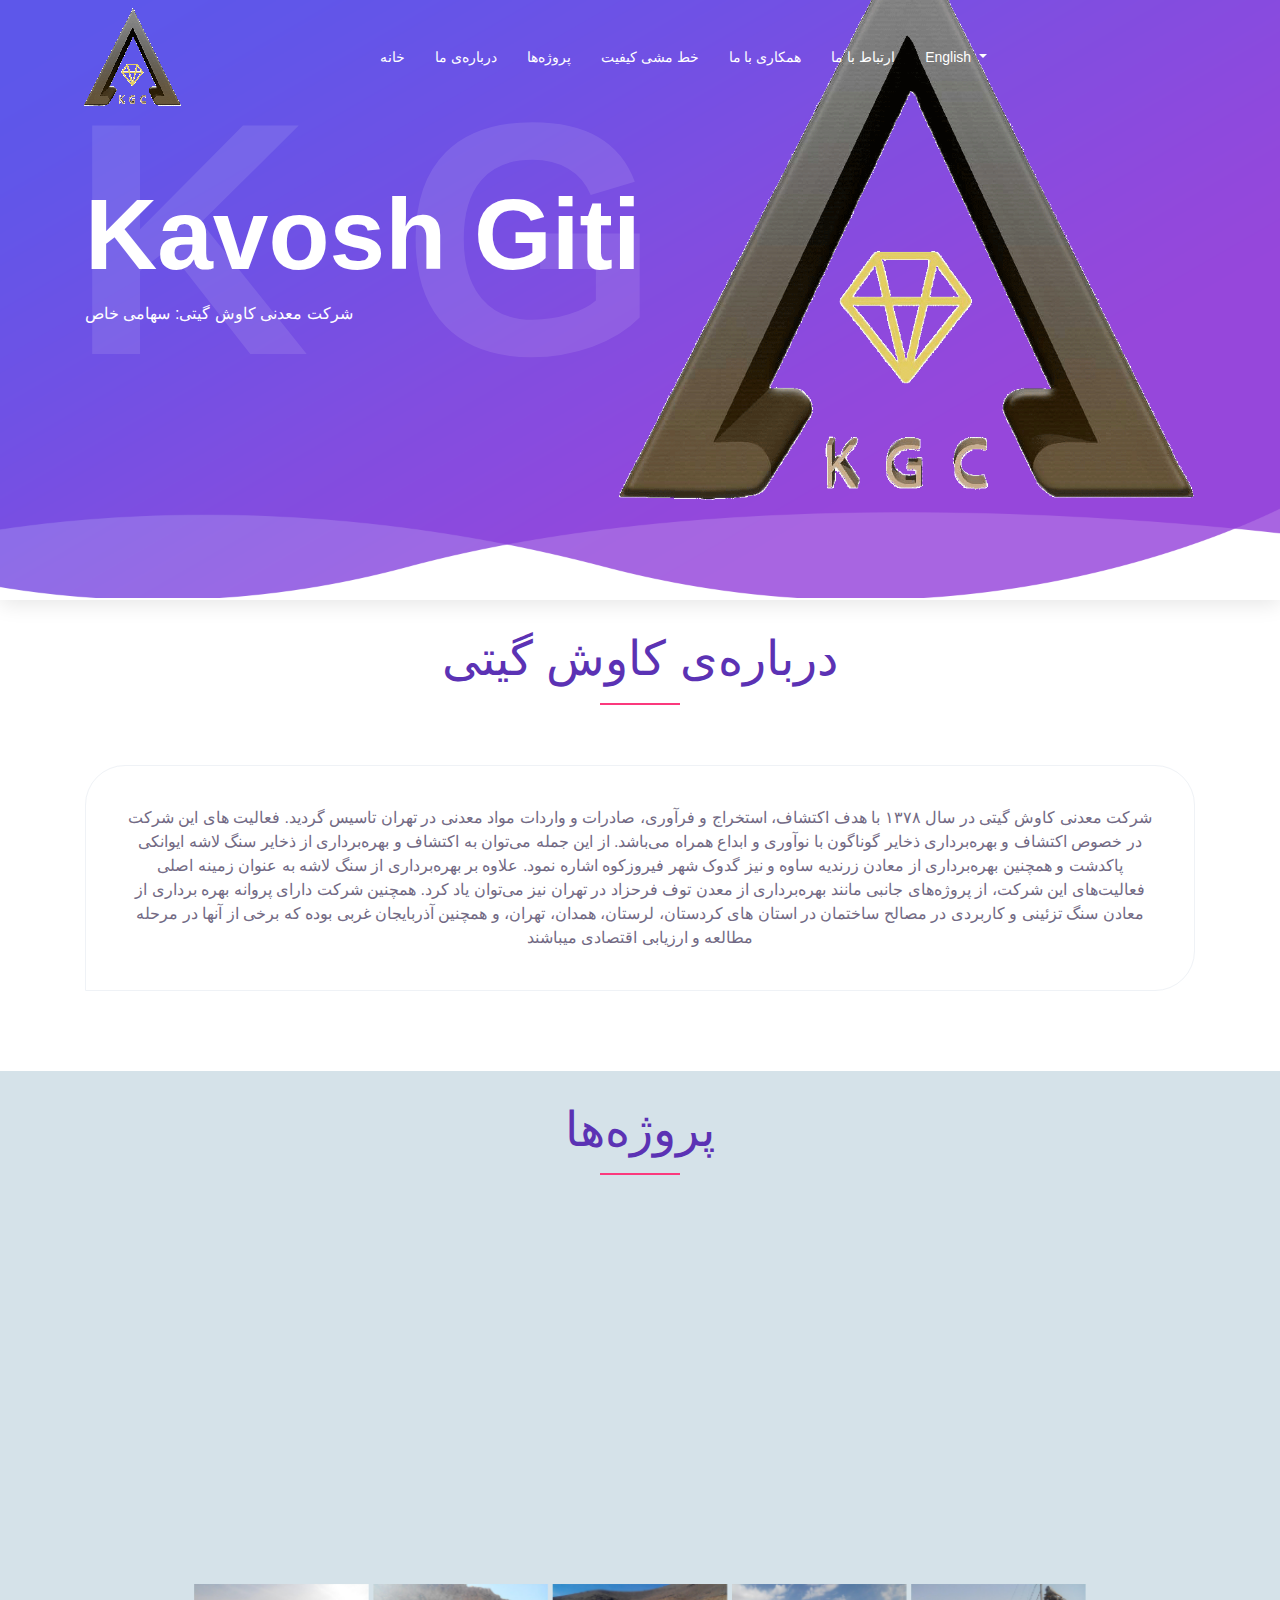
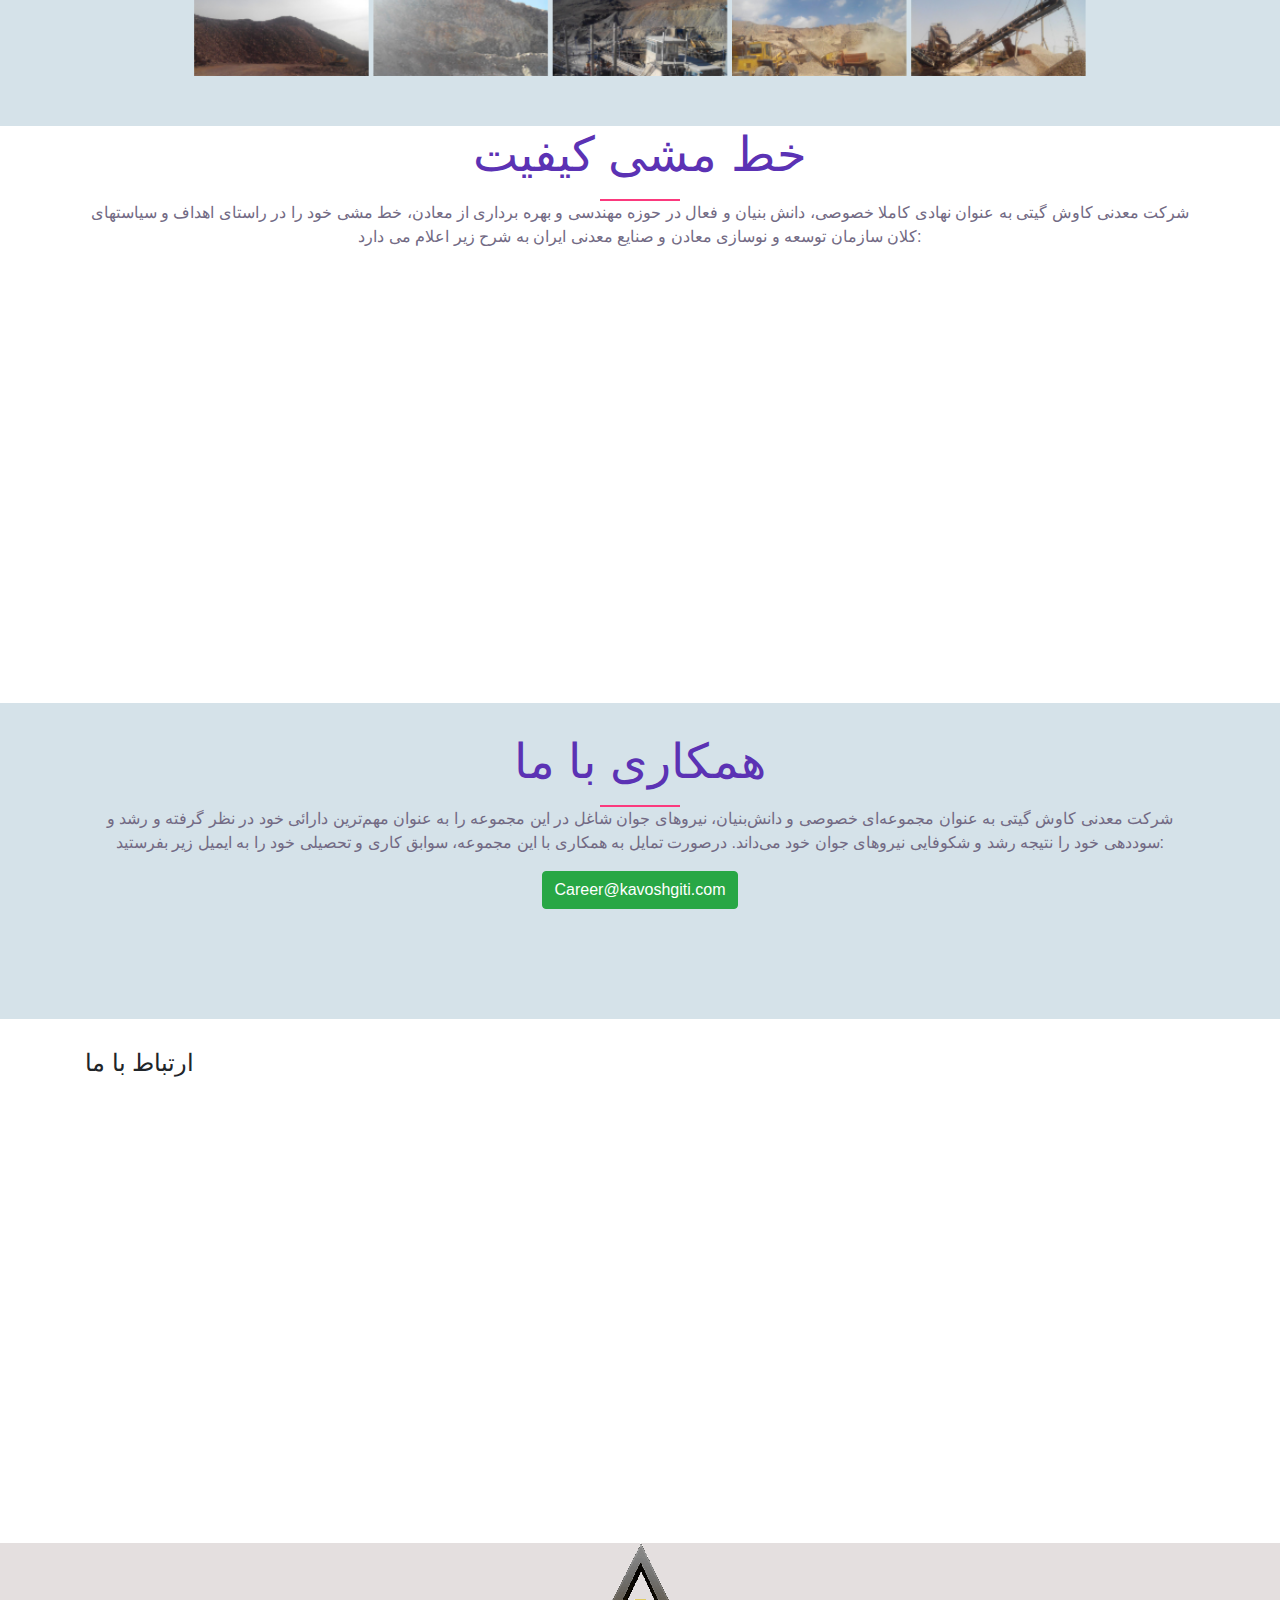
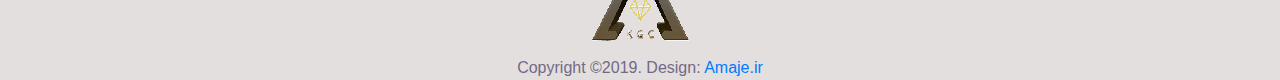
==== commit 6d020d59: "edit en page" ====
--- a/en/index.html
+++ b/en/index.html
@@ -1,13 +1,12 @@
 <!DOCTYPE html>
-<html lang="en">
+<html lang="fa">
 <head>
     <meta charset="UTF-8">
     <meta http-equiv="X-UA-Compatible" content="IE=edge">
     <meta name="viewport" content="width=device-width, initial-scale=1, shrink-to-fit=no">
-    <!-- The above 4 meta tags *must* come first in the head; any other head content must come *after* these tags -->
     <!-- Title -->
     <title>
-      IranCheckup: checkup & cure in Iran
+      کاوش گیتی (شرکت معدنی استخراج، فرآوری، صادرات، واردات) - سهامی خاص
     </title>
     <!-- Favicon -->
     <link rel="icon" href="../img/core-img/favicon.ico">
@@ -16,20 +15,20 @@
     <!-- Responsive CSS -->
     <link href="../css/responsive.css" rel="stylesheet">
     <link href="../css/bootstrap.css" rel="stylesheet">
-    <meta name="description" content="IranCheckup: checkup & cure in Iran" />
+    <meta name="description" content="کاوش گیتی (شرکت معدنی استخراج، فرآوری، صادرات، واردات) - سهامی خاص" />
     <!-- Twitter Card data -->
     <meta name="twitter:card" content="summary">
     <meta name="twitter:site" content="@irancheckup">
-    <meta name="twitter:title" content="IranCheckup">
-    <meta name="twitter:description" content="IranCheckup: checkup & cure in Iran">
+    <meta name="twitter:title" content="شرکت معدنی کاوش گیتی">
+    <meta name="twitter:description" content="کاوش گیتی (شرکت معدنی استخراج، فرآوری، صادرات، واردات) - سهامی خاص">
     <!-- Twitter Summary card images must be at least 120x120px -->
     <meta name="twitter:image" content="http://www.irancheckup.ir/image.jpg">
     <!-- Open Graph data -->
-    <meta property="og:title" content="IranCheckup" />
+    <meta property="og:title" content="شرکت معدنی کاوش گیتی" />
     <meta property="og:type" content="article" />
-    <meta property="og:url" content="http://www.irancheckup.ir/" />
-    <meta property="og:image" content="http://www.irancheckup.ir/image.jpg" />
-    <meta property="og:description" content="IranCheckup: checkup & cure in Iran" />
+    <meta property="og:url" content="http://www.avoshgiti.com/" />
+    <meta property="og:image" content="http://www.kavoshgiti.com/core-img/logo.png" />
+    <meta property="og:description" content="کاوش گیتی (شرکت معدنی استخراج، فرآوری، صادرات، واردات) - سهامی خاص" />
 </head>
 <body>
     <!-- Preloader Start -->
@@ -54,37 +53,32 @@
                     <ul class="navbar-nav ml-auto" id="nav">
                         <li class="nav-item active">
                           <a class="nav-link" href="#home">
-                            Home
+                            خانه
                           </a>
                         </li>
                         <li class="nav-item">
                           <a class="nav-link" href="#about">
-                            Why IranCheckup?
+                            درباره‌ی ما
                           </a>
                         </li>
                         <li class="nav-item">
-                          <a class="nav-link" href="#reservation">
-                            Reservation
+                          <a class="nav-link" href="#projects">
+                            پروژه‌ها
                           </a>
                         </li>
                         <li class="nav-item">
-                          <a class="nav-link" href="#features">
-                            Cure in Iran
+                          <a class="nav-link" href="#quality">
+                            خط مشی کیفیت
                           </a>
                         </li>
                         <li class="nav-item">
-                          <a class="nav-link" href="#screenshot">
-                            Images
+                          <a class="nav-link" href="#cooperation">
+                            همکاری با ما
                           </a>
                         </li>
                         <li class="nav-item">
                           <a class="nav-link" href="#contact">
-                            Contact Us
-                          </a>
-                        </li>
-                        <li class="nav-item">
-                          <a class="nav-link" href="#rule">
-                            Rules & Conditions
+                            ارتباط با ما
                           </a>
                         </li>
                         <li class="nav-item dropdown">
@@ -94,12 +88,6 @@
                           <div class="dropdown-menu">
                             <a class="dropdown-item" href="../index.html">
                               فارسی
-                            </a>
-                            <a class="dropdown-item" href="#">
-                              Deutsch
-                            </a>
-                            <a class="dropdown-item" href="#">
-                              العربیة
                             </a>
                           </div>
                         </li>
@@ -119,13 +107,13 @@
               <div class="col-12 col-md">
                 <div class="welcome-heading">
                   <h2>
-                    Iran Checkup
+                    Kavosh Giti
                   </h2>
                   <h3>
-                    I C
+                    K G
                   </h3>
                   <p>
-                    checkup & cure in Iran
+                    شرکت معدنی کاوش گیتی: سهامی خاص
                   </p>
                 </div>
               </div>
@@ -133,205 +121,150 @@
         </div>
         <!-- Welcome thumb -->
         <div class="welcome-thumb wow fadeInDown" data-wow-delay="0.5s">
-            <img src="../img/bg-img/doctors-homepage.png" alt="">
+            <img src="../img/bg-img/background.png" alt="">
         </div>
     </section>
     <!-- ***** Welcome Area End ***** -->
-    <!-- ***** Special Area Start ***** -->
+    <!-- ***** About Start ***** -->
     <section class="special-area bg-white section_padding_30_50" id="about">
         <div class="container">
             <div class="row">
                 <div class="col-12">
                     <!-- Section Heading Area -->
                     <div class="section-heading text-center">
-                        <h2>
-                          Why IranCheckup?
-                        </h2>
+                        <h2>درباره‌ی کاوش گیتی</h2>
                         <div class="line-shape"></div>
                     </div>
                 </div>
             </div>
-
             <div class="row">
                 <!-- Single Special Area -->
-                <div class="col-12 col-md-4">
+                <div class="col-12 col-md-12">
                     <div class="single-special text-center wow fadeInUp" data-wow-delay="0.2s">
-                        <div class="single-icon">
-                            <i class="ti-target" aria-hidden="true"></i>
-                        </div>
-                        <h4>
-                           Full Checkup
-                        </h4>
-                        <p>
-			                   Under your supervision, check your body completely.
-                        </p>
-                        <p style="height:10px;"></p>
-                        <a class="btn btn-success" href="#">
-                          submit
-                        </a>
-                    </div>
-                </div>
-                <!-- Single Special Area -->
-                <div class="col-12 col-md-4">
-                    <div class="single-special text-center wow fadeInUp" data-wow-delay="0.4s">
-                        <div class="single-icon">
-                            <i class="ti-palette" aria-hidden="true"></i>
-                        </div>
-                        <h4>
-                          Visit doctor
-                        </h4>
-                        <p>
-			                   If you have a problem, get access to specialist doctors.
-			                  </p>
-                        <p style="height:10px;"></p>
-                        <a class="btn btn-success" href="#">
-                          submit
-                        </a>
-                    </div>
-                </div>
-                <!-- Single Special Area -->
-                <div class="col-12 col-md-4">
-                    <div class="single-special text-center wow fadeInUp" data-wow-delay="0.6s">
-                        <div class="single-icon">
-                            <i class="ti-settings" aria-hidden="true"></i>
-                        </div>
-                        <h4>
-                          Medical Consultation
-                        </h4>
-                        <p>
-			                  Consult your specialist Iranian checklist about yourself.
-                        </p>
-                        <p style="height:10px;"></p>
-                        <a class="btn btn-success" href="#">
-                          submit
-                        </a>
-                    </div>
-                </div>
-            </div>
-            <div class="row">
-                <!-- Single Cool Fact-->
-                <div class="col-12 col-md-4 col-lg-4">
-                    <div class="single-cool-fact d-flex justify-content-center wow fadeInUp" data-wow-delay="0.2s">
-                        <div class="counter-area">
-                            <h3><span class="counter">90</span></h3>
-                        </div>
-                        <div class="cool-facts-content">
-                            <i class="ion-ios-person-outline"></i>
-                            <p>
-                               Full Checkup
-                             </p>
-                        </div>
-                    </div>
-                </div>
-
-                <!-- Single Cool Fact-->
-                <div class="col-12 col-md-4 col-lg-4">
-                    <div class="single-cool-fact d-flex justify-content-center wow fadeInUp" data-wow-delay="0.6s">
-                        <div class="counter-area">
-                            <h3><span class="counter">40</span></h3>
-                        </div>
-                        <div class="cool-facts-content">
-                            <i class="ion-ios-list-outline"></i>
-                            <p>
-                               Visit doctor
-                             </p>
-                        </div>
-                    </div>
-                </div>
-                <!-- Single Cool Fact-->
-                <div class="col-12 col-md-4 col-lg-4">
-                    <div class="single-cool-fact d-flex justify-content-center wow fadeInUp" data-wow-delay="0.8s">
-                        <div class="counter-area">
-                            <h3><span class="counter">10</span></h3>
-                        </div>
-                        <div class="cool-facts-content">
-                            <i class="ion-ios-cog-outline"></i>
-                            <p>
-                              Consultation
-                            </p>
-                        </div>
+                        <p>
+                            شرکت معدنی کاوش گیتی در سال ۱۳۷۸ با هدف اکتشاف، استخراج و فرآوری، صادرات و واردات مواد معدنی در تهران تاسیس گردید. فعالیت های این شرکت در خصوص اکتشاف و بهره‌برداری ذخایر گوناگون با نوآوری و ابداع همراه می‌­باشد. از این جمله می‌توان به اکتشاف و بهره‌برداری از ذخایر سنگ لاشه ایوانکی پاکدشت و همچنین بهره­‌برداری از معادن زرندیه ساوه و نیز گدوک شهر فیروزکوه اشاره نمود. علاوه بر بهره‌‌برداری از سنگ لاشه به عنوان زمینه اصلی فعالیت‌های این شرکت، از پروژه‌‌های جانبی مانند بهره‌برداری از معدن توف فرحزاد در تهران نیز می‌توان یاد کرد.
+                            همچنین شرکت دارای پروانه بهره برداری از معادن سنگ تزئینی و کاربردی در مصالح ساختمان در استان های کردستان، لرستان، همدان، تهران، و همچنین آذربایجان غربی بوده که برخی از آنها  در مرحله مطالعه و  ارزیابی اقتصادی می­باشند
+                        </p>
                     </div>
                 </div>
             </div>
         </div>
     </section>
-    <!-- ***** Special Area End ***** -->
-    <!-- Reservation Start ***** -->
-  	<section class="special-area section_padding_0_50" id="reservation">
-      <div class="special_description_area mt-150 section_padding_50" style="background-color: #d5e2e9;">
+    <!-- ***** About End ***** -->
+    <!-- Projects Start ***** -->
+  	<section id="projects">
+      <div class="section_padding_30_50" style="background-color: #d5e2e9;">
         <div class="container">
           <div class="row">
-            <div class="col-lg-6 col-xl-5 ml-xl-auto">
-              <div class="special_description_content">
-                  <h2>
-                    Internet Reservation
-                  </h2>
-                  <p>
-		                Book online with just a few short steps.
-    							</p>
-                  <div class="app-download-area">
-                      <div class="app-download-btn wow fadeInUp" data-wow-delay="0.2s">
-                          <!-- Google Store Btn -->
-                          <a href="#">
-                              <i class="fa fa-user-md"></i>
-                              <p class="mb-0">
-                                <span>
-                                  Book doctor appointment
-                                </span>
-                              </p>
-                          </a>
-                      </div>
-                      <div class="app-download-btn wow fadeInDown" data-wow-delay="0.4s">
-                          <!-- Apple Store Btn -->
-                          <a href="#">
-                              <i class="fa fa-ambulance"></i>
-                              <p class="mb-0">
-                                <span>
-                                  Accept test
-                                </span>
-                              </p>
-                          </a>
-                      </div>
-                  </div>
-              </div>
-            </div>
-            <div class="col-lg-6">
-              <div class="special_description_img">
-                  <img src="../img/bg-img/reserve.jpg" alt="">
+            <div class="container-fluid">
+                <div class="row">
+                  <div class="col-12">
+                      <!-- Heading Text -->
+                      <div class="section-heading text-center">
+                          <h2>
+                            پروژه‌ها
+                          </h2>
+                          <div class="line-shape"></div>
+                      </div>
+                  </div>
+                  <div class="col-12">
+                                      <!-- Jssor Slider -->
+                  <div id="jssor_1" class="wow slideInRight" data-wow-delay="0.1s">
+                    <!-- Loading Screen -->
+                    <div class="slides" data-u="slides" >
+                      <div>
+                        <img data-u="image" src="../projects/Farahzad-s-Tuff-Mine-facilities.jpg" />
+                        <img data-u="thumb" src="../img/projects/Farahzad-s-Tuff-Mine-facilities.jpg" />
+                        <div class="text-center slide-text">
+                          تاسیسات معدن توف فرحزاد
+                        </div>
+                      </div>
+                      <div>
+                        <img data-u="image" src="../img/projects/Production-plant-of-aggregates-in-firoozkooh-s-mine.jpg" />
+                        <img data-u="thumb" src="../img/projects/Production-plant-of-aggregates-in-firoozkooh-s-mine.jpg" />
+                        <div class="text-center slide-text">
+                          خط تولید مصالح سنگی معدن فیروز کوه
+                        </div>
+                      </div>
+                      <div>
+                        <img data-u="image" src="../img/projects/Production-Plant-of-aggregates-in-Pakdasht-s-mine.jpg" />
+                        <img data-u="thumb" src="../img/projects/Production-Plant-of-aggregates-in-Pakdasht-s-mine.jpg" />
+                        <div class="text-center slide-text">
+                          خط تولید مصالح سنگی معدن پاکدشت
+                        </div>
+                      </div>
+                      <div>
+                        <img data-u="image" src="../img/projects/Production-plant-of-aggregates-in-Saveh-s-mine.jpg" />
+                        <img data-u="thumb" src="../img/projects/Production-plant-of-aggregates-in-Saveh-s-mine.jpg" />
+                        <div class="text-center slide-text">
+                          خط تولید مصالح سنگی معدن ساوه
+                        </div>
+                      </div>
+                      <div>
+                        <img data-u="image" src="../img/projects/Stockpile-of-Pakdasht-s-mine.jpg" />
+                        <img data-u="thumb" src="../img/projects/Stockpile-of-Pakdasht-s-mine.jpg" />
+                        <div class="text-center slide-text">
+                          ذخیره معدن پاکدشت
+                        </div>
+                      </div>
+                      <div>
+                        <img data-u="image" src="../img/projects/working-bench-of-Saveh-s-Mine.jpg" />
+                        <img data-u="thumb" src="../img/projects/working-bench-of-Saveh-s-Mine.jpg" />
+                        <div class="text-center slide-text">
+                          پله کار استخراجی معدن ساوه
+                        </div>
+                      </div>
+                    </div>
+                    <!-- Thumbnail Navigator -->
+                    <div data-u="thumbnavigator" class="jssort101" data-autocenter="1" data-scale-bottom="0.75">
+                      <div data-u="slides">
+                        <div data-u="prototype" class="p jssor-prototype">
+                          <div data-u="thumbnailtemplate" class="t"></div>
+                        </div>
+                      </div>
+                    </div>
+                    <!-- Arrow Navigator -->
+                    <div data-u="arrowleft" class="jssora106" data-scale="0.75">
+                    </div>
+                    <div data-u="arrowright" class="jssora106" data-scale="0.75">
+                    </div>
+                  </div>
+                </div>
               </div>
             </div>
           </div>
         </div>
       </div>
   	</section>
-    <!-- Reservation End ***** -->
-    <!-- ***** In Iran Details Start ***** -->
-    <section class="awesome-feature-area bg-white section_padding_50_150 clearfix" id="features">
-        <div class="container">
+    <!-- Projects End ***** -->
+    <!-- ***** Quality Start ***** -->
+    <section class="bg-white clearfix" id="quality">
+        <div class="container section_padding_20">
             <div class="row">
                 <div class="col-12">
                     <!-- Heading Text -->
                     <div class="section-heading text-center">
                         <h2>
-                          Cure in Iran
+                          خط مشی کیفیت
                         </h2>
                         <div class="line-shape"></div>
-                    </div>
-                </div>
-            </div>
-
+                        <p>
+                          شرکت معدنی کاوش گیتی به عنوان نهادی کاملا خصوصی، دانش بنیان و فعال در حوزه مهندسی و بهره برداری از معادن، خط مشی خود را در راستای اهداف و سیاستهای کلان سازمان توسعه و نوسازی معادن و صنایع معدنی ایران به شرح زیر اعلام می دارد:
+                        </p>
+                    </div>
+                </div>
+            </div>
             <div class="row">
                 <!-- Single Feature Start -->
                 <div class="col-12 col-sm-6 col-lg-6">
                     <div class="single-feature wow fadeInRight"
                     data-wow-delay="0.1s">
-                        <i class="ti-user" aria-hidden="true"></i>
+                        <i class="ti-map-alt" aria-hidden="true"></i>
                         <h5>
-                          What is checkup?
+                          توسعه پایدار
                         </h5>
                         <p>
-                          What is checkup? What is checkup? What is checkup?
-                          <a href="#">continue</a>
+                          توسعه پایدار و رعایت مسائل زیست محیطی در چارچوب قوانین و مقررات کشور
                         </p>
                     </div>
                 </div>
@@ -339,13 +272,12 @@
                 <div class="col-12 col-sm-6 col-lg-6">
                     <div class="single-feature wow fadeInLeft"
                     data-wow-delay="0.4s">
-                        <i class="ti-image" aria-hidden="true"></i>
+                        <i class="ti-star" aria-hidden="true"></i>
                         <h5>
-                          Medical rules
+                          تامین رضایت
                         </h5>
                         <p>
-                          What is medical rules in Iran and the world?
-                          <a href="#">continue</a>
+                          تامین رضایت طرفهای ذینفع از جمله سازمانهای بالادستی، کارکنان و مشتریان از طریق ارتقاء کیفیت دقت و سرعت در اجرای تمامی فعالیتها
                         </p>
                     </div>
                 </div>
@@ -353,13 +285,12 @@
                 <div class="col-12 col-sm-6 col-lg-6">
                     <div class="single-feature wow fadeInRight"
                     data-wow-delay="0.2s">
-                        <i class="ti-server" aria-hidden="true"></i>
+                        <i class="ti-search" aria-hidden="true"></i>
                         <h5>
-                          Iranian Medical Centers
+                          روش‌های نوین
                         </h5>
                         <p>
-                          A list of Iranian medical centers and its links.
-                          <a href="#">continue</a>
+                          بکارگیری روشهای نوین استخراج و فناوری های جدید به منظور استحصال عناصر نادر و مواد معدنی کم عیار
                         </p>
                     </div>
                 </div>
@@ -367,108 +298,62 @@
                 <div class="col-12 col-sm-6 col-lg-6">
                     <div class="single-feature wow fadeInLeft"
                     data-wow-delay="0.5s">
-                        <i class="ti-text" aria-hidden="true"></i>
+                        <i class="ti-medall-alt" aria-hidden="true"></i>
                         <h5>
-                          Medical News
+                          ارزش افزوده
                         </h5>
                         <p>
-                          Latest medical news related to Iran and the world.
-                          <a href="#">continue</a>
-                        </p>
-                    </div>
-                </div>
-
-            </div>
-
+                          تکمیل زنجیره تولید با هدف ایجاد ارزش افزوده
+                        </p>
+                    </div>
+                </div>
+                <!-- Single Feature Start -->
+                <div class="col-12 col-sm-12 col-lg-12">
+                    <div class="single-feature wow fadeInLeft"
+                    data-wow-delay="0.4s">
+                        <i class="ti-user" aria-hidden="true"></i>
+                        <h5>
+                          سرمایه انسانی
+                        </h5>
+                        <p>
+                          تاکید بر شایسته محوری، بهبود سطح دانش و مهارت کارکنان و ایجاد زمینه های ارتقاء جایگاه شرکت از طریق توسعه سرمایه های انسانی
+                        </p>
+                    </div>
+                </div>
+            </div>
         </div>
     </section>
-    <!-- ***** In Iran Details End ***** -->
-    <!-- ***** Video Area Start *****
-    <div class="video-section">
-        <div class="container">
-            <div class="row">
-                <div class="col-12">
-                    <div class="video-area" style="background-image: url(img/bg-img/video.jpg);">
-                        <div class="video-play-btn">
-                            <a href="#" class="video_btn"><i class="fa fa-play" aria-hidden="true"></i></a>
-                        </div>
-                    </div>
-                </div>
-            </div>
-        </div>
-    </div>
-    <!-- ***** Video Area End ***** -->
-    <!-- ***** Images Lab Start ***** -->
-    <section class="images-lab section_padding_30_50 clearfix" id="screenshot">
+    <!-- ***** Quality End ***** -->
+    <!-- ***** Cooperation Start ***** -->
+    <section class="images-lab section_padding_30_50 clearfix" id="cooperation">
         <div class="container">
             <div class="row">
                 <div class="col-12 text-center">
                     <!-- Heading Text  -->
                     <div class="section-heading">
                         <h2>
-                          Laboratory Images
+                          همکاری با ما
                         </h2>
                         <div class="line-shape"></div>
-                    </div>
-                </div>
-            </div>
-        </div>
-        <div class="container-fluid">
-            <div class="row">
-              <!-- Jssor Slider -->
-              <div id="jssor_1" class="wow slideInRight" data-wow-delay="0.1s">
-                <!-- Loading Screen -->
-                <div class="slides" data-u="slides" >
-                  <div>
-                      <img data-u="image" src="../img/scr-img/medical_lab_1.jpg" />
-                      <img data-u="thumb" src="../img/scr-img/medical_lab_1.jpg" />
-                  </div>
-                  <div>
-                      <img data-u="image" src="../img/scr-img/medical_lab_1.jpg" />
-                      <img data-u="thumb" src="../img/scr-img/medical_lab_1.jpg" />
-                  </div>
-                  <div>
-                      <img data-u="image" src="../img/scr-img/medical_lab_1.jpg" />
-                      <img data-u="thumb" src="../img/scr-img/medical_lab_1.jpg" />
-                  </div>
-                  <div>
-                      <img data-u="image" src="../img/scr-img/medical_lab_1.jpg" />
-                      <img data-u="thumb" src="../img/scr-img/medical_lab_1.jpg" />
-                  </div>
-                  <div>
-                      <img data-u="image" src="../img/scr-img/medical_lab_1.jpg" />
-                      <img data-u="thumb" src="../img/scr-img/medical_lab_1.jpg" />
-                  </div>
-                  <div>
-                      <img data-u="image" src="../img/scr-img/medical_lab_1.jpg" />
-                      <img data-u="thumb" src="../img/scr-img/medical_lab_1.jpg" />
-                  </div>
-                </div>
-                <!-- Thumbnail Navigator -->
-                <div data-u="thumbnavigator" class="jssort101" data-autocenter="1" data-scale-bottom="0.75">
-                  <div data-u="slides">
-                    <div data-u="prototype" class="p jssor-prototype">
-                      <div data-u="thumbnailtemplate" class="t"></div>
-                    </div>
-                  </div>
-                </div>
-                <!-- Arrow Navigator -->
-                <div data-u="arrowleft" class="jssora106" data-scale="0.75">
-                </div>
-                <div data-u="arrowright" class="jssora106" data-scale="0.75">
-                </div>
-              </div>
+                        <p>
+                            شرکت معدنی کاوش گیتی به عنوان مجموعه‌ای خصوصی و دانش‌بنیان، نیروهای جوان شاغل در این مجموعه را به عنوان مهم‌ترین دارائی خود در نظر گرفته و رشد و سوددهی خود را نتیجه رشد و شکوفایی نیروهای جوان خود می‌داند. درصورت تمایل به همکاری با این مجموعه، سوابق کاری و تحصیلی خود را به ایمیل زیر بفرستید:
+                        </p>
+                        <a href="mailto:Career@kavoshgiti.com" class="btn btn-success">
+                          Career@kavoshgiti.com
+                        </a>
+                    </div>
+                </div>
             </div>
         </div>
     </section>
-    <!-- ***** Images Lab End *****====== -->
-    <!-- ***** contact *****====== -->
+    <!-- ***** Cooperation End *****====== -->
+    <!-- ***** Contact Start *****====== -->
      <section class="contact section_padding_30_50 clearfix" id="contact">
       <div class="container">
         <div class="row align-items-center">
           <div class="col-12 col-md">
             <h4>
-              Contact Us
+              ارتباط با ما
             </h4>
             <div class="row">
               <div class="col-12 col-lg-8 wow fadeInRight" data-wow-delay="0.2s">
@@ -477,7 +362,7 @@
                     <div class="col-12 col-sm-6 col-lg-6">
                       <div class="form-group">
                         <label for="nameInput">
-                          Your Name
+                          نام شما
                         </label>
                         <input type="text" class="form-control" id="nameInput">
                       </div>
@@ -485,7 +370,7 @@
                     <div class="col-12 col-sm-6 col-lg-6">
                       <div class="form-group">
                         <label for="emailInput">
-                          Your Email
+                          نشانی ایمیل شما
                         </label>
                         <input type="email" class="form-control" id="emailInput" placeholder="name@example.com">
                       </div>
@@ -493,51 +378,27 @@
 
                   </div>
                   <div class="row">
-                    <div class="col-12 col-sm-6 col-lg-6">
+                    <div class="col-12 col-sm-12 col-lg-12">
                       <div class="form-group">
                         <label for="subjectInput">
-                          Subject
+                          عنوان پیام شما
                         </label>
                         <input type="text" class="form-control" id="subjectInput">
                       </div>
                     </div>
-                    <div class="col-12 col-sm-6 col-lg-6">
-                      <div class="form-group">
-                        <label for="categoryInput">
-                          What is your message about?
-                        </label>
-                        <select class="form-control" id="categoryInput">
-                          <option>
-                            Question about Internet reservation
-                          </option>
-                          <option>
-                            Ask for advice from a doctor
-                          </option>
-                          <option>
-                            Criticism or suggestion
-                          </option>
-                          <option>
-                            Report a problem on the site
-                          </option>
-                          <option>
-                            Other
-                          </option>
-                        </select>
-                      </div>
-                    </div>
                   </div>
                   <div class="form-group">
                     <label for="messageInput">
-                      Your Message
+                      پیام شما
                     </label>
                     <textarea class="form-control" id="messageInput" rows="4"></textarea>
                     <small id="emailHelp" class="form-text text-muted">
-                      We do not share your email with anyone.
+                      ما ایمیل شما را فقط برای ارتباط با شما می خواهیم و با هیچ کس به اشتراک نمی گذاریم.
                     </small>
                   </div>
                   <div class="form-group">
                     <button type="submit" class="btn btn-primary">
-                      submit
+                      ارسال
                     </button>
                   </div>
                 </form>
@@ -546,21 +407,22 @@
                 <div class="card">
                   <div class="card-header bg-success text-white text-uppercase">
                     <i class="fa fa-home"></i>
-                    Contact Us
+                    تماس با ما
                   </div>
                   <div class="card-body">
                     <!--Google map-->
-                    <iframe src="https://www.google.com/maps/embed?pb=!1m18!1m12!1m3!1d3239.7407308863512!2d51.38289708526976!3d35.70799728018803!2m3!1f0!2f0!3f0!3m2!1i1024!2i768!4f13.1!3m3!1m2!1s0x3f8e00dcf216968f%3A0xe37172252c0df8b0!2z2KjbjNmF2KfYsdiz2KrYp9mGINin2YXYp9mFINiu2YXbjNmG24wgKNix2Ycp!5e0!3m2!1sfa!2s!4v1549020685977"
+                    <iframe src="https://www.google.com/maps/embed?pb=!1m18!1m12!1m3!1d1618.098983786282!2d51.41191962673363!3d35.79507299676932!2m3!1f0!2f0!3f0!3m2!1i1024!2i768!4f13.1!3m3!1m2!1s0x0%3A0x0!2zMzXCsDQ3JzQyLjMiTiA1McKwMjQnNDYuMSJF!5e0!3m2!1sen!2s!4v1576308950666!5m2!1sen!2s" 
                     height="150" frameborder="0" style="width: 100%; border:0" allowfullscreen>
                     </iframe>
                     <p>
-                      Emam Khomeini Hospital- Tehran- Iran
+                      تهران، محمودیه، کوچه آبان، پلاک ۸، شرکت معدنی کاوش گیتی
                     </p>
                     <p>
-                      Postal Code: 12356
+                      ایمیل: info@kavoshgiti.com
                     </p>
                     <p>
-                      Tel: +98-21-68445Tel
+                      تلفن: 
+                      02122390831
                     </p>
                   </div>
                 </div>
@@ -570,222 +432,16 @@
         </div>
       </div>
      </section>
-    <!-- ***** contact *****====== -->
-    <!-- *****Terms & Conditions *****====== -->
-       <section class="rules section_padding_30_50  clearfix" id="rule">
-         <div class="container ">
-            <div class="row  align-items-center">
-                <div class="col-12 col-md">
-                  <div class="rules-heading">
-                    <h4>
-                      Rules and Conditions
-                     </h4>
-                    <p>
-                      Compliance with these rules is mandatory.
-                    </p>
-                  </div>
-                </div>
-            </div>
-        </div>
-       </section>
-    <!-- ***** Terms & Conditions *****====== -->
+    <!-- ***** Contact End *****====== -->
     <!-- ***** Footer Area Start ***** -->
-    <footer class="footer-social-icon text-center section_padding_70 clearfix">
+    <footer class="footer-social-icon text-center section_padding_20 clearfix">
       <!-- footer logo -->
       <div class="footer-text">
-         <img src="../img/core-img/Logo-v.png" alt="">
-      </div>
-      <!-- social icon-->
-      <div class="footer-social-icon">
-          <a href="#"> <i class="fa fa-twitter" aria-hidden="true"></i></a>
-          <a href="#"> <i class="fa fa-facebook" aria-hidden="true"></i></a>
-          <a href="#"> <i class="fa fa-telegram" aria-hidden="true"></i></a>
-          <a href="#"> <i class="fa fa-whatsapp" aria-hidden="true"></i></a>
-          <a href="#"> <i class="fa fa-instagram" aria-hidden="true"></i></a>
-      </div>
-      <!-- Foooter Text-->
-      <div class="row footer-menu">
-        <div class="col-6 col-md-3">
-          <h5>
-             Our Services
-          </h5>
-          <ul>
-            <li>
-              <a href="#">
-                Checkup Reservation
-              </a>
-            </li>
-            <li>
-              <a href="#">
-                Doctor Visit
-              </a>
-            </li>
-            <li>
-              <a href="#">
-                Medical Consultation
-              </a>
-            </li>
-          </ul>
-          <h5>
-             Rules
-          </h5>
-          <ul>
-            <li>
-              <a href="#">
-                Website Rules
-              </a>
-            </li>
-            <li>
-              <a href="#">
-                 Iran Rules
-              </a>
-            </li>
-            <li>
-              <a href="#">
-                 International Rules
-              </a>
-            </li>
-          </ul>
-        </div>
-        <div class="col-6 col-md-3">
-          <h5>
-             Learning
-          </h5>
-          <ul>
-            <li>
-              <a href="#">
-                What is Checkup
-              </a>
-            </li>
-            <li>
-              <a href="#">
-                Levels of Checkup
-              </a>
-            </li>
-            <li>
-              <a href="#">
-                Checkup Steps
-              </a>
-            </li>
-            <li>
-              <a href="#">
-                 Contagious diseases
-              </a>
-            </li>
-            <li>
-              <a href="#">
-                 Vaccination
-              </a>
-            </li>
-            <li>
-              <a href="#">
-                 Complete cancer scan
-              </a>
-            </li>
-          </ul>
-          <h5>
-            Costs
-          </h5>
-          <ul>
-            <li>
-              <a href="#">
-                 Medical Costs in the World
-              </a>
-            </li>
-            <li>
-              <a href="#">
-                Medical Costs in Iran
-              </a>
-            </li>
-            <li>
-              <a href="#">
-                Our Costs
-              </a>
-            </li>
-          </ul>
-        </div>
-        <div class="col-6 col-md-3">
-          <h5>
-               News
-          </h5>
-          <ul>
-            <li>
-              <a href="#">
-                 Our News
-              </a>
-            </li>
-            <li>
-              <a href="#">
-                  The World Medical News
-              </a>
-            </li>
-            <li>
-              <a href="#">
-                   Iran Medical News
-              </a>
-            </li>
-          </ul>
-          <h5>
-            Organizations
-          </h5>
-          <ul>
-            <li>
-              <a href="#">
-                Iranian Health Centers
-              </a>
-            </li>
-            <li>
-              <a href="#">
-                Contracting Parties
-              </a>
-            </li>
-          </ul>
-        </div>
-        <div class="col-6 col-md-3">
-          <h5>
-             Contact Us
-          </h5>
-          <ul>
-            <li>
-              <a href="#">
-                Contact Info
-              </a>
-            </li>
-            <li>
-              <a href="#">
-                Contact Form
-              </a>
-            </li>
-            <h5>
-              About Us
-            </h5>
-            <ul>
-              <li>
-                <a href="#">
-                  About Us
-                </a>
-              </li>
-              <li>
-                <a href="#">
-                   Necessity of work
-                </a>
-              </li>
-              <li>
-                <a href="#">
-                  Goals
-                </a>
-              </li>
-              <li>
-                <a href="#">
-                  Q & A
-                </a>
-              </li>
-            </ul>
-        </div>
+         <img src="../img/core-img/Logo.png" alt="">
       </div>
       <div class="copyright-text">
         <!-- ***** Removing this text is now allowed! This template is licensed under CC BY 3.0 ***** -->
-        <p> Copyright ©2019 . <a href="https://amaje.ir" target="_blank">Amaje</a></p>
+        <p> Copyright ©2019. Design: <a href="https://amaje.ir" target="_blank">Amaje.ir</a></p>
       </div>
     </footer>
     <!-- ***** Footer Area Start ***** -->
--- a/css/responsive.css
+++ b/css/responsive.css
@@ -30,7 +30,7 @@
         font-size: 48px;
     }
     .menu_area .navbar-brand img {
-        height: 45px;
+        width: 50%;
     }
     .header_area.sticky {
         height: 50px;
